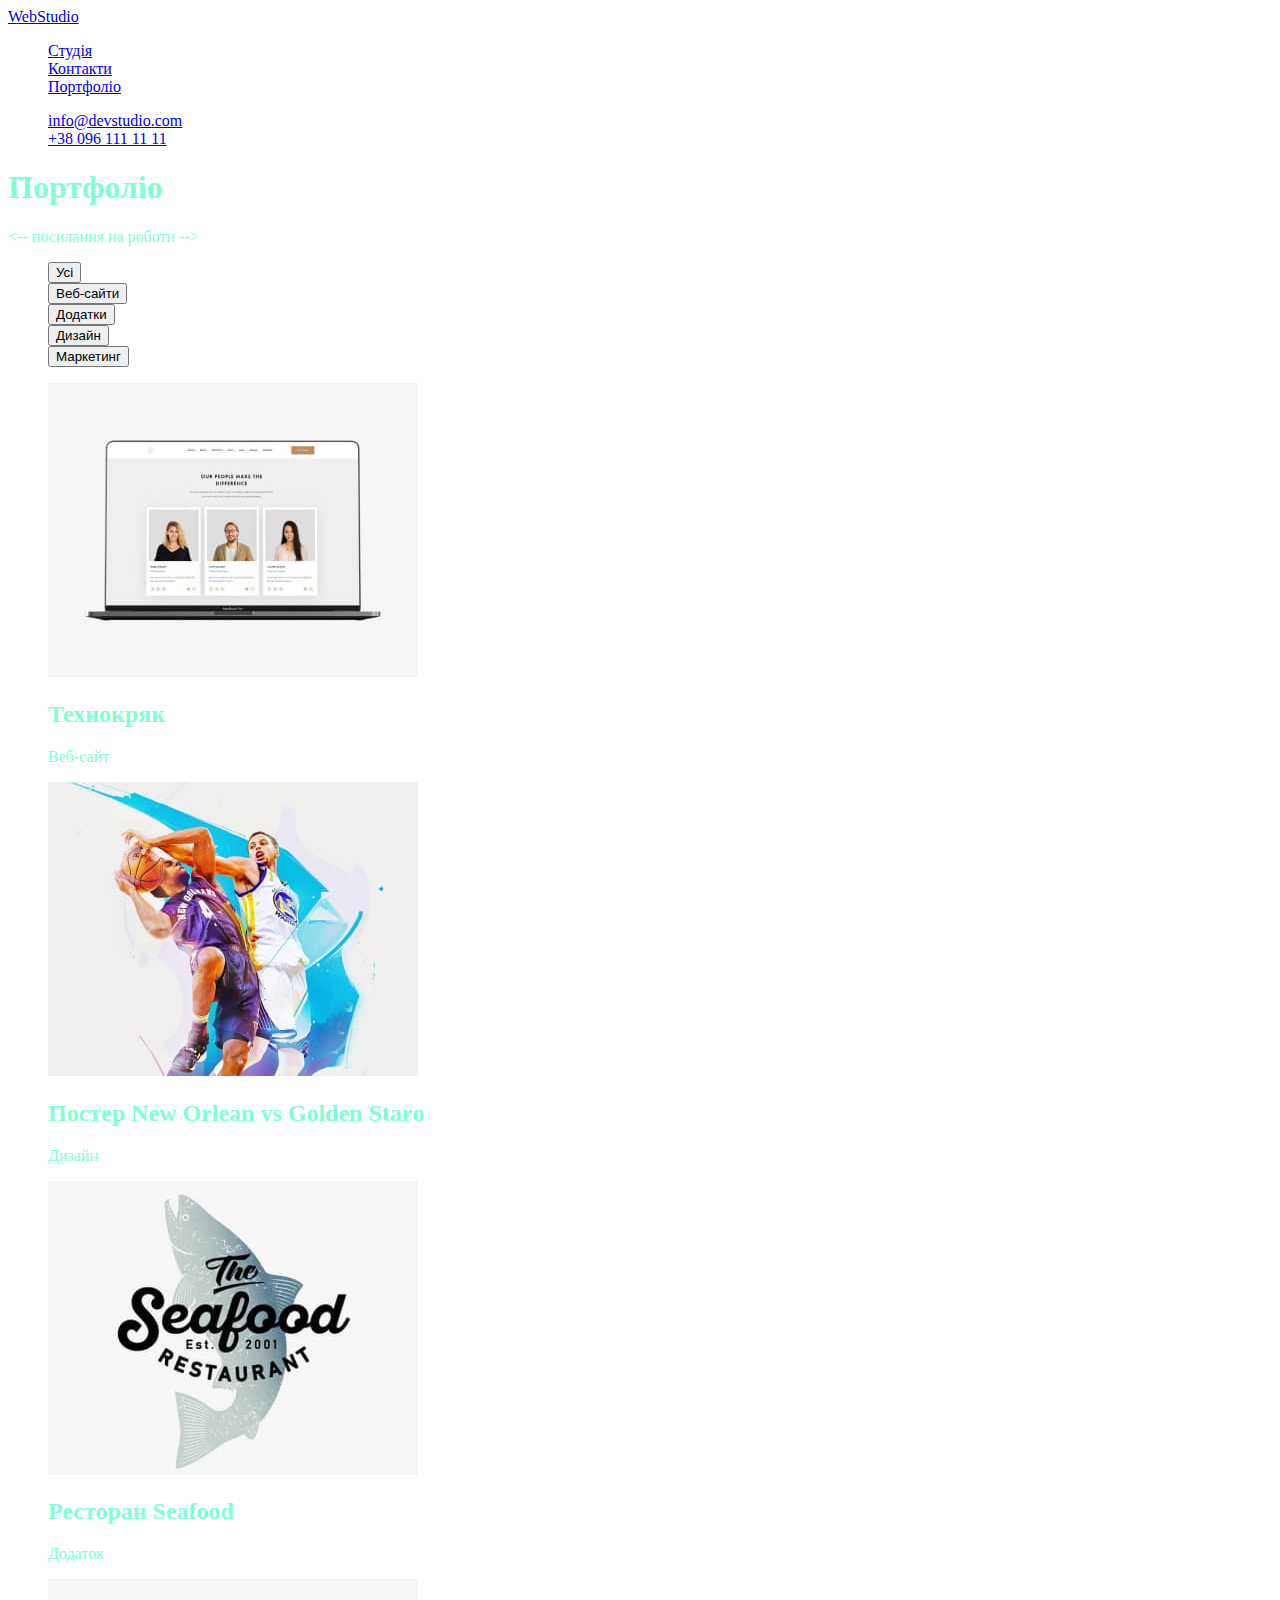
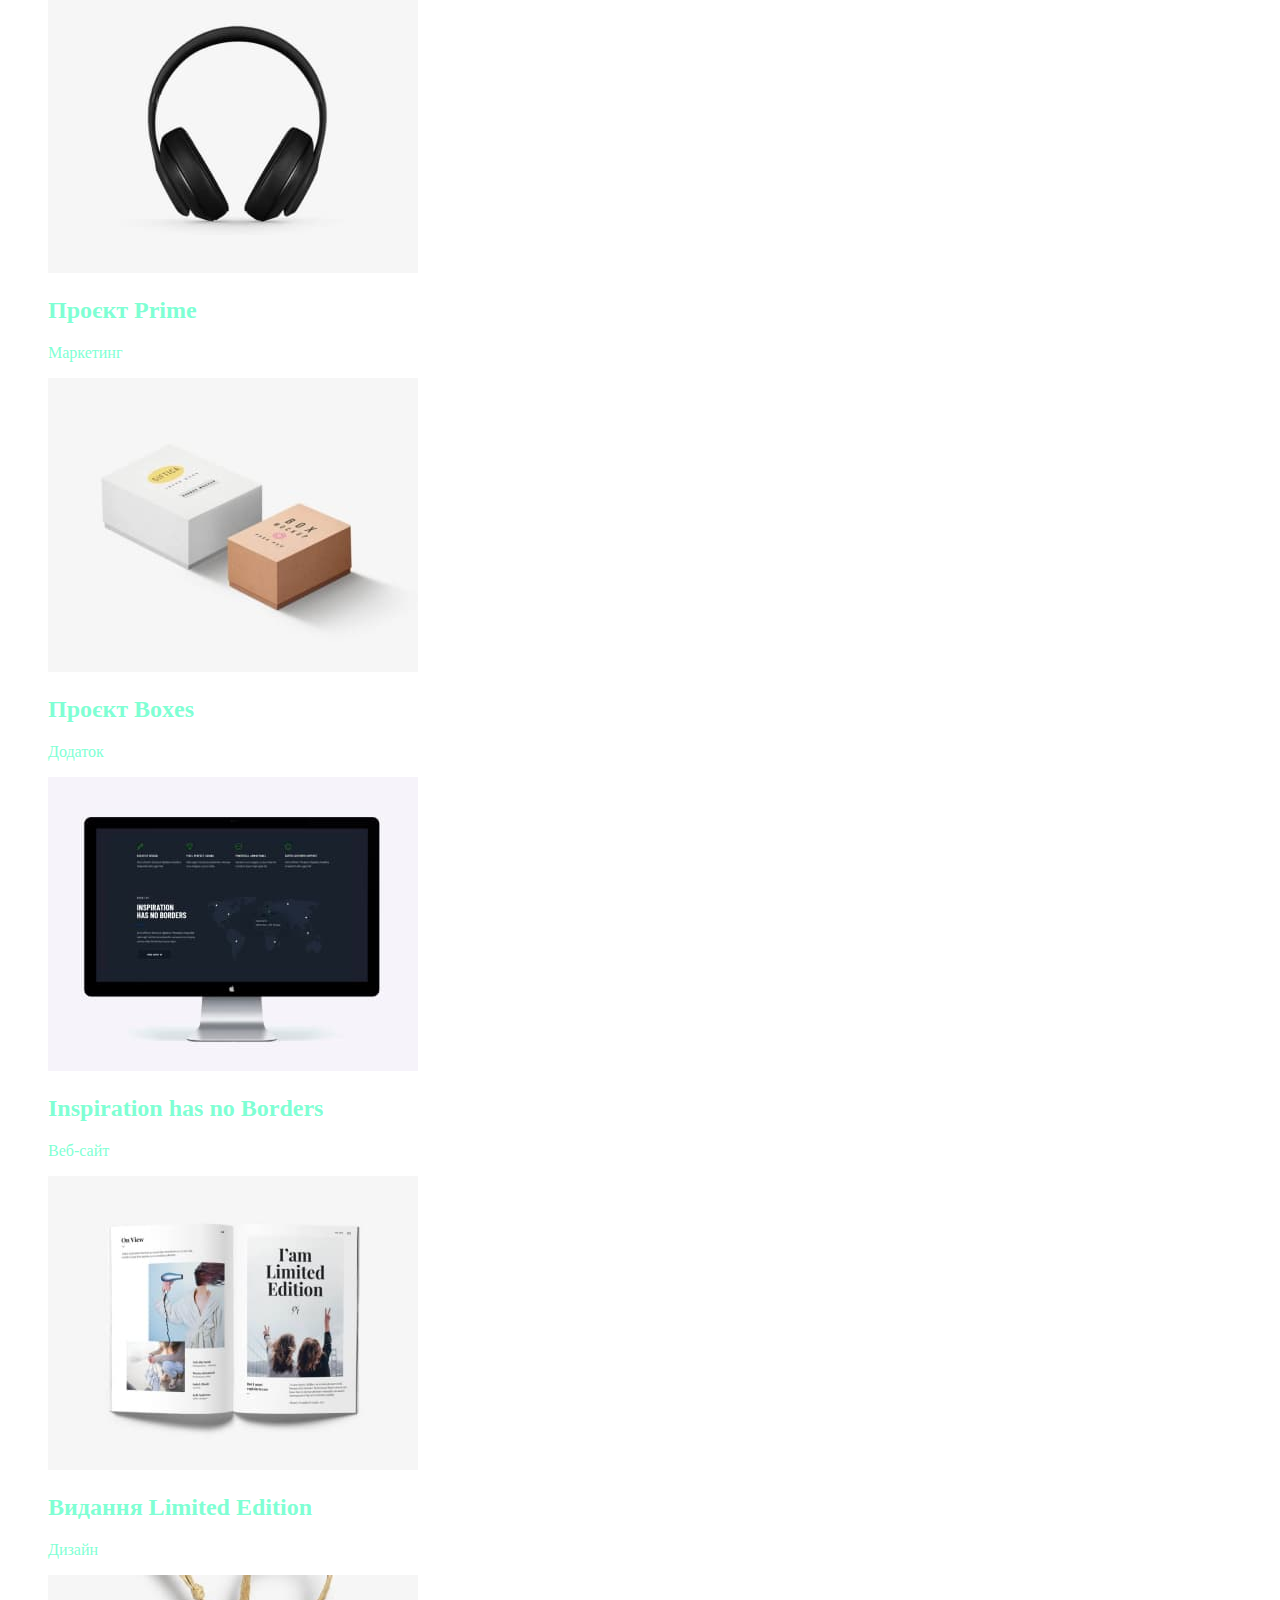
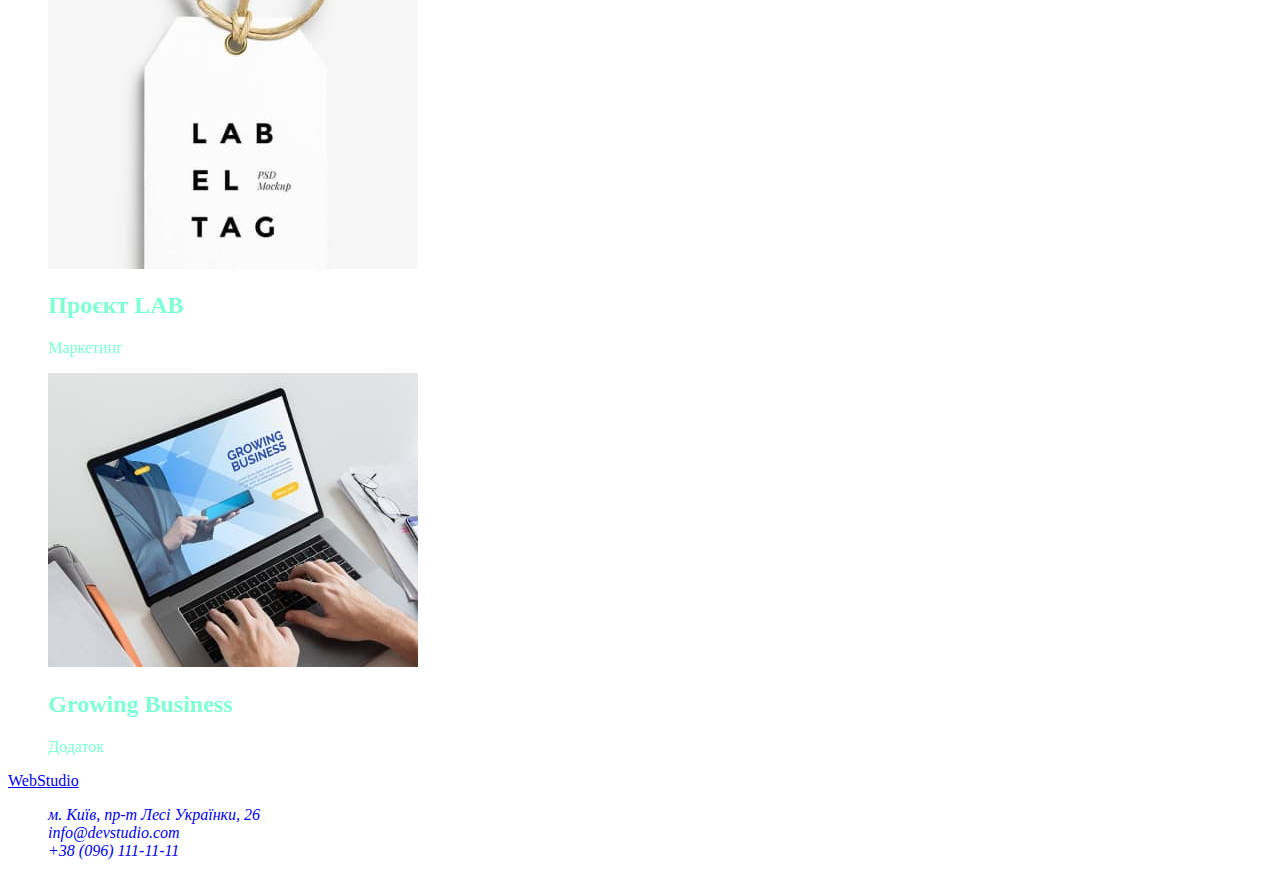
==== portfolio.html @ db5ee1d9 "27-09-2022" ====
<!DOCTYPE html>
<html lang="uk">
  <head>
    <meta charset="UTF-8" />
    <meta http-equiv="X-UA-Compatible" content="IE=edge" />
    <meta name="viewport" content="width=device-width, initial-scale=1.0" />
    <title>Портфоліо</title>
    <link rel="preconnect" href="https://fonts.googleapis.com" />
    <link rel="preconnect" href="https://fonts.gstatic.com" crossorigin />
    <link
      href="https://fonts.googleapis.com/css2?family=Raleway:wght@700&family=Roboto:wght@400;500;700;900&display=swap"
      rel="stylesheet"
    />
    <link rel="stylesheet" href="./css/styles.css" />
  </head>
  <body>
    <header class="headr">
      <nav>
        <!-- logo -->
        <a href="/">WebStudio</a>
        <!-- Меню навігації по інших сторінках -->
        <ul class="headr-list">
          <li class="headr-item">
            <a class="headr-link" href="./index.html" class="logo">Студія</a>
          </li>
          <li class="headr-item">
            <a class="headr-link" href="#">Контакти</a>
          </li>
          <li class="headr-item">
            <a class="headr-link" href="#">Портфоліо</a>
          </li>
        </ul>
      </nav>
      <ul class="header-contact">
        <li class="item">
          <!-- Посилання на адресу електронної пошти  -->
          <a class="header-mail" href="mailto:info@devstudio.com"
            >info@devstudio.com</a
          >
        </li>
        <li class="item">
          <!-- Посилання на телефонний номер -->
          <a class="header-phone" href="tel:+380961111111">+38 096 111 11 11</a>
        </li>
      </ul>
    </header>
    <!-- Links to work -->
    <main class="body">
      <h1 class="title">Портфоліо</h1>
      <-- посилання на роботи -->
      <ul class="work-link">
        <li class="item">
          <button class="link" type="button">Усі</button>
        </li>
        <li class="item">
          <button class="link" type="button">Веб-сайти</button>
        </li>
        <li class="item">
          <button class="link" type="button">Додатки</button>
        </li>
        <li class="item">
          <button class="link" type="button">Дизайн</button>
        </li>
        <li class="item">
          <button class="link" type="button">Маркетинг</button>
        </li>
      </ul>
      <!-- Work -->
      <ul class="work">
        <li class="item">
          <img src="./images/imgportfolio1.jpg" alt="Ноутбук" width="370" />
          <h2 class="title">Технокряк</h2>
          <p class="text">Веб-сайт</p>
        </li>
        <li class="item">
          <img
            src="./images/imgportfolio2.jpg"
            alt="два хлопці грають в баскетбол"
            width="370"
          />
          <h2 class="title">Постер New Orlean vs Golden Starо</h2>
          <p class="text">Дизайн</p>
        </li>
        <li class="item">
          <img
            src="./images/imgportfolio3.jpg"
            alt="Логотип ресторану"
            width="370"
          />
          <h2 class="title">Ресторан Seafood</h2>
          <p class="text">Додаток</p>
        </li>
        <li class="item">
          <img src="./images/imgportfolio4.jpg" alt="Навушники" width="370" />
          <h2 class="section-title">Проєкт Prime</h2>
          <p class="text">Маркетинг</p>
        </li>
        <li class="item">
          <img src="./images/imgportfolio5.jpg" alt="Дві коробки" width="370" />
          <h2 class="title">Проєкт Boxes</h2>
          <p class="text">Додаток</p>
        </li>
        <li class="item">
          <img src="./images/imgportfolio6.jpg" alt="Моноблок" width="370" />
          <h2 class="title">Inspiration has no Borders</h2>
          <p class="text">Веб-сайт</p>
        </li>
        <li class="item">
          <img src="./images/imgportfolio7.jpg" alt="Книга" width="370" />
          <h2 class="title">Видання Limited Edition</h2>
          <p class="text">Дизайн</p>
        </li>
        <li class="item">
          <img
            src="./images/imgportfolio8.jpg"
            alt="Бейдж з написом"
            width="370"
          />
          <h2 class="title">Проєкт LAB</h2>
          <p class="text">Маркетинг</p>
        </li>
        <li class="item">
          <img
            src="./images/imgportfolio9.jpg"
            alt="Людина працює з ноутбуком"
            width="370"
          />
          <h2 class="title">Growing Business</h2>
          <p class="text">Додаток</p>
        </li>
      </ul>
    </main>
    <!-- Підвал сторінки footer -->
    <footer class="footer">
      <a class="logo" href="/">WebStudio</a>
      <address>
        <ul class="footer-list">
          <li class="item">
            <a
              class="link"
              href="https://goo.gl/maps/cFj6b1vBH22CHA6d8"
              target="_blank"
              rel="noreferrer noopener"
              >м. Київ, пр-т Лесі Українки, 26</a
            >
          </li>
          <li class="item">
            <a class="link" href="mailto:info@devstudio.com"
              >info@devstudio.com</a
            >
          </li>
          <li class="item">
            <a class="link" href="tel:+380961111111">+38 (096) 111-11-11</a>
          </li>
        </ul>
      </address>
    </footer>
  </body>
</html>
---- css/styles.css ----
:root {
}
body {
  font-family: "Raleway" sans-serif;
  color: aquamarine;
}
ul {
  list-style: none;
}
.link {
  text-decoration: none;
}
/*-----------------page-1--------------------*/
/*-----------------page-main-----------------*/
/*-----------------page-headr----------------*/
/*-----------------section-hero--------------*/
/*-----------------section-feature-----------*/
/*-----------------section-activities--------*/
/*-----------------section-workers-----------*/
/*-----------------page-footer---------------*/

/*-----------------page-2--------------------*/
/*-----------------page-headr----------------*/
/*-----------------page-main-----------------*/
/*-----------------Links to work-------------*/
/*-----------------work----------------------*/
/*-----------------page-footer---------------*/

/* text title #212121*/
/*text background: #757575;*/
/*background: linear-gradient(0deg, #2196F3, #2196F3),
linear-gradient(0deg, #FFFFFF, #FFFFFF);*/
/*background: #FFFFFF99;background: rgba(255, 255, 255, 0.6);
*/
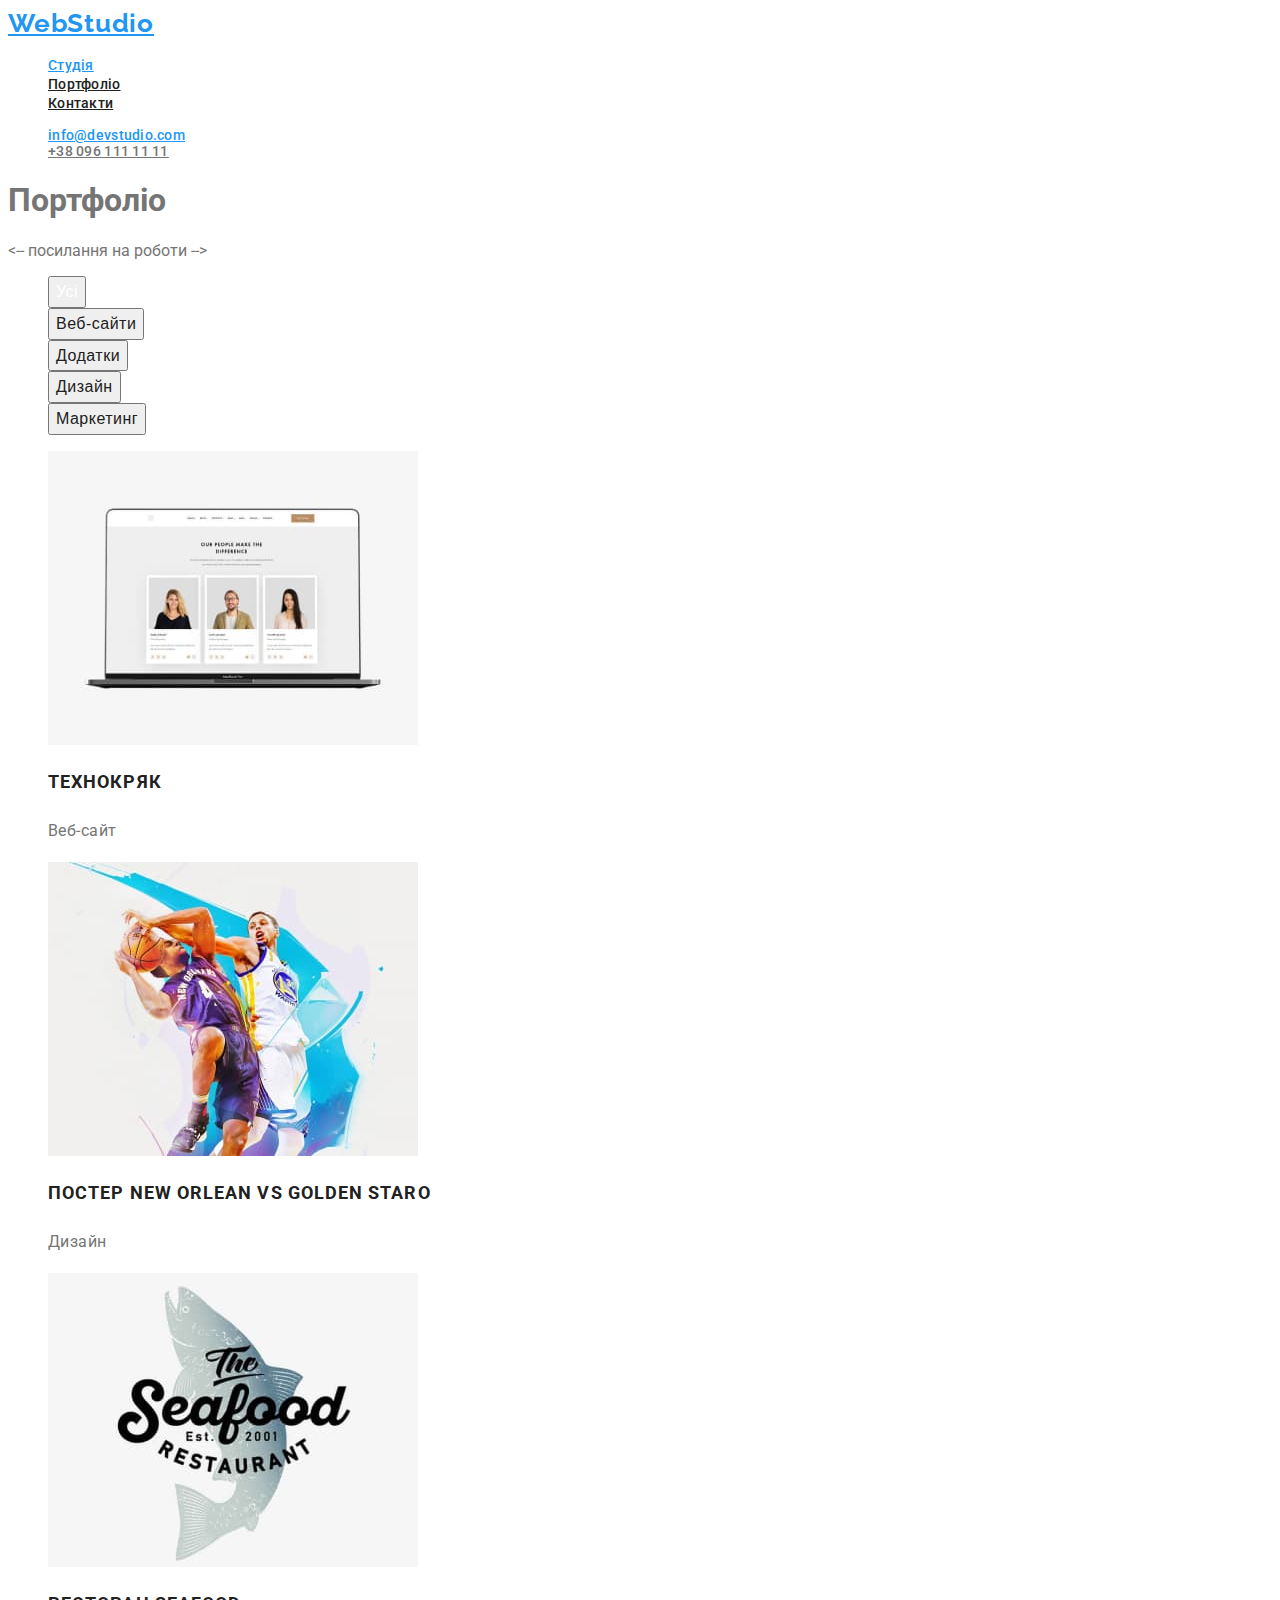
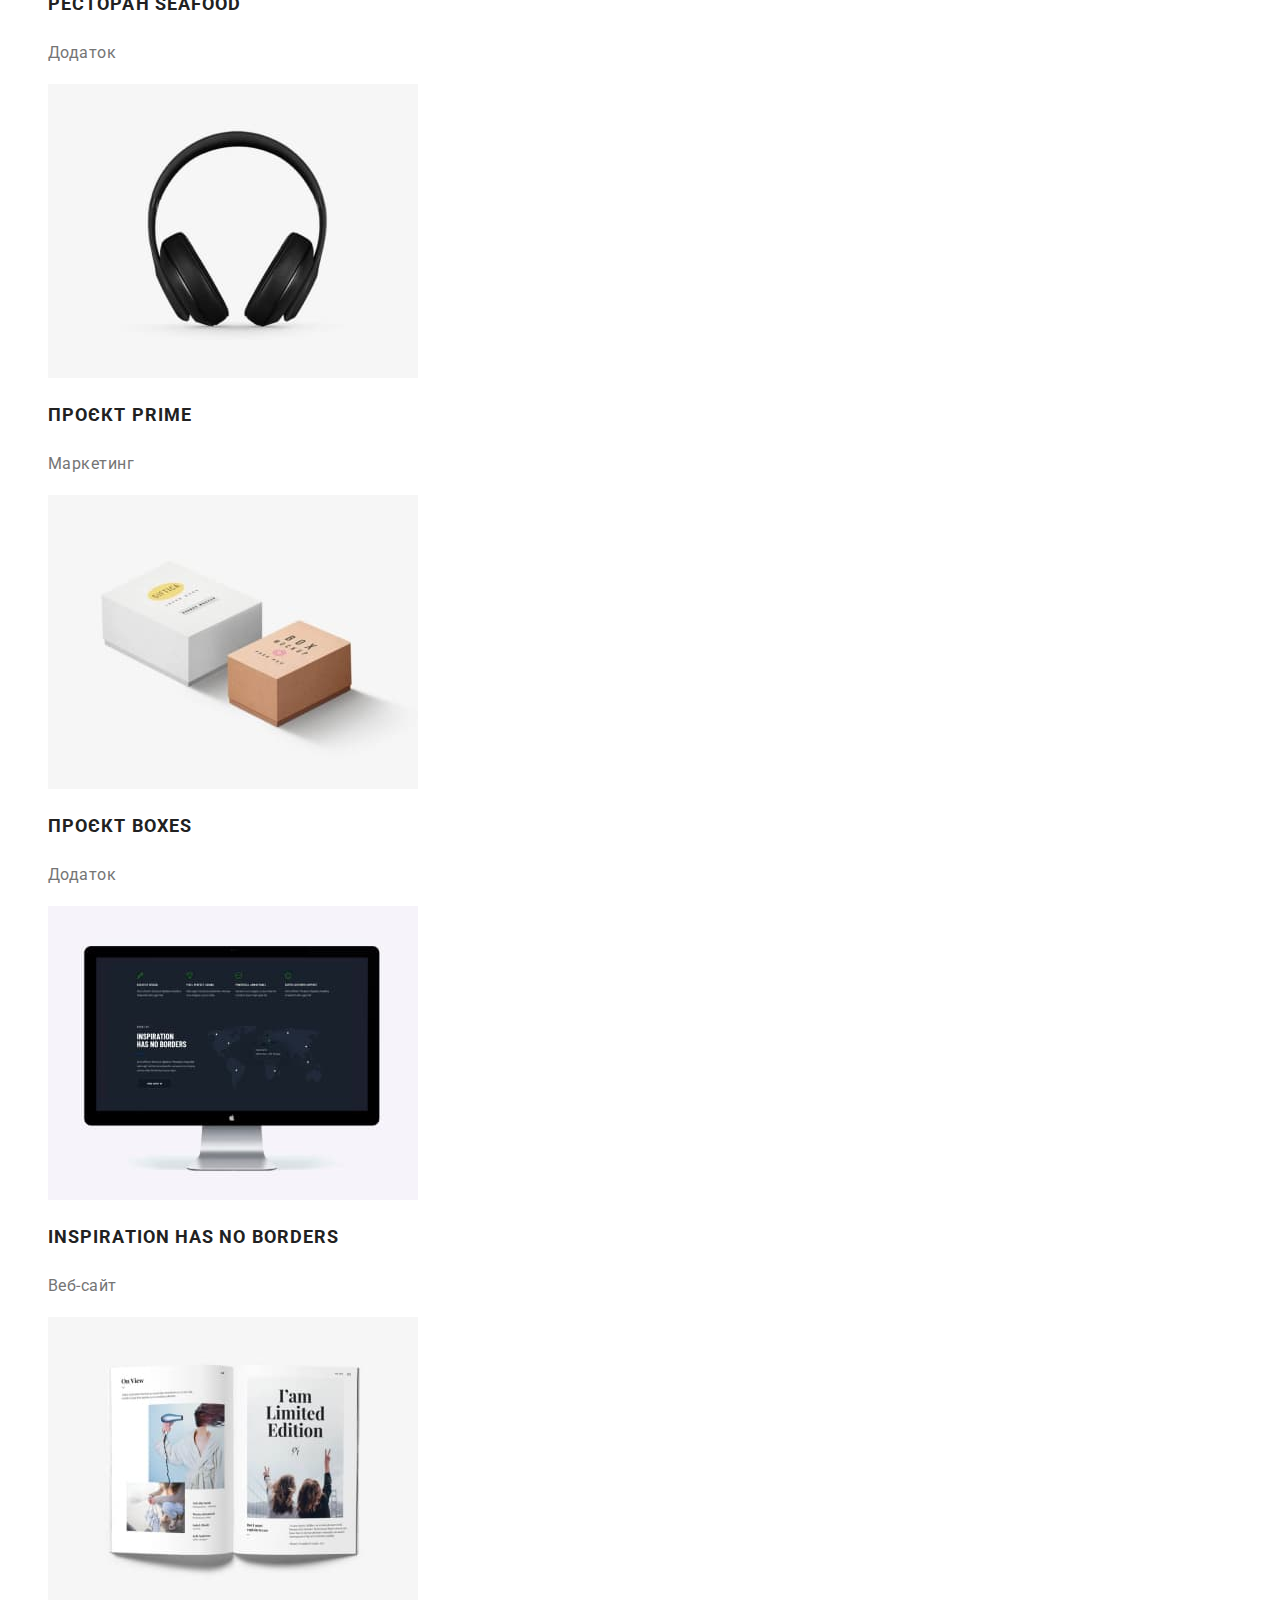
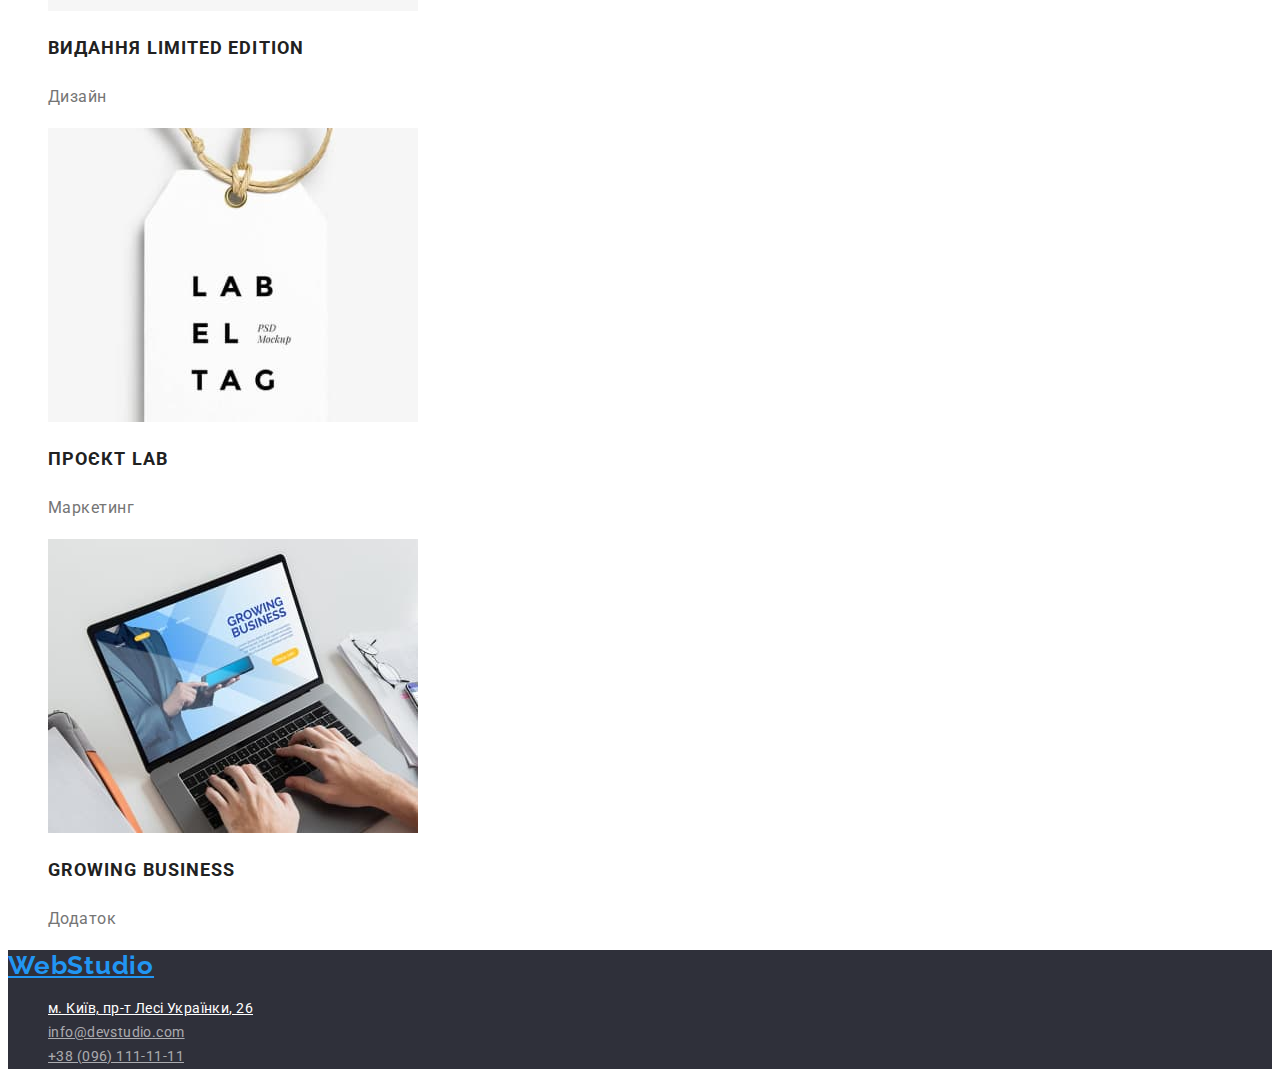
==== commit e836eea5: "28-09-2022-1" ====
--- a/portfolio.html
+++ b/portfolio.html
@@ -14,20 +14,27 @@
     <link rel="stylesheet" href="./css/styles.css" />
   </head>
   <body>
-    <header class="headr">
+    <header class="header-navigation">
       <nav>
         <!-- logo -->
-        <a href="/">WebStudio</a>
+        <a href="./index.html" class="header-navigation-logo">WebStudio</a>
         <!-- Меню навігації по інших сторінках -->
-        <ul class="headr-list">
-          <li class="headr-item">
-            <a class="headr-link" href="./index.html" class="logo">Студія</a>
+        <ul class="header-list">
+          <li class="header-item">
+            <a class="header-studio" href="./index.html" class="header-link"
+              >Студія</a
+            >
           </li>
-          <li class="headr-item">
-            <a class="headr-link" href="#">Контакти</a>
+          <li class="header-item">
+            <a
+              class="header-portfolio"
+              href="./portfolio.html"
+              class="header-link"
+              >Портфоліо</a
+            >
           </li>
-          <li class="headr-item">
-            <a class="headr-link" href="#">Портфоліо</a>
+          <li class="header-item">
+            <a class="header-contact" href="#" class="header-link">Контакти</a>
           </li>
         </ul>
       </nav>
@@ -40,33 +47,37 @@
         </li>
         <li class="item">
           <!-- Посилання на телефонний номер -->
-          <a class="header-phone" href="tel:+380961111111">+38 096 111 11 11</a>
+          <a class="header-phone" href="tel:+380961111111" class="link"
+            >+38 096 111 11 11</a
+          >
         </li>
       </ul>
     </header>
     <!-- Links to work -->
     <main class="body">
-      <h1 class="title">Портфоліо</h1>
+      <h1 class="body-title">Портфоліо</h1>
       <-- посилання на роботи -->
-      <ul class="work-link">
+      <ul class="body-list">
         <li class="item">
-          <button class="link" type="button">Усі</button>
+          <button class="all" type="button" class="button">Усі</button>
         </li>
         <li class="item">
-          <button class="link" type="button">Веб-сайти</button>
+          <button class="web" type="button" class="button">Веб-сайти</button>
         </li>
         <li class="item">
-          <button class="link" type="button">Додатки</button>
+          <button class="app" type="button" class="button">Додатки</button>
         </li>
         <li class="item">
-          <button class="link" type="button">Дизайн</button>
+          <button class="design" type="button" class="button">Дизайн</button>
         </li>
         <li class="item">
-          <button class="link" type="button">Маркетинг</button>
+          <button class="marceting" type="button" class="button">
+            Маркетинг
+          </button>
         </li>
       </ul>
       <!-- Work -->
-      <ul class="work">
+      <ul class="work-list">
         <li class="item">
           <img src="./images/imgportfolio1.jpg" alt="Ноутбук" width="370" />
           <h2 class="title">Технокряк</h2>
@@ -92,7 +103,7 @@
         </li>
         <li class="item">
           <img src="./images/imgportfolio4.jpg" alt="Навушники" width="370" />
-          <h2 class="section-title">Проєкт Prime</h2>
+          <h2 class="title">Проєкт Prime</h2>
           <p class="text">Маркетинг</p>
         </li>
         <li class="item">
@@ -132,25 +143,28 @@
     </main>
     <!-- Підвал сторінки footer -->
     <footer class="footer">
-      <a class="logo" href="/">WebStudio</a>
+      <a class="footer-logo" href="/">WebStudio</a>
       <address>
         <ul class="footer-list">
           <li class="item">
             <a
-              class="link"
+              class="footer-addres"
               href="https://goo.gl/maps/cFj6b1vBH22CHA6d8"
               target="_blank"
               rel="noreferrer noopener"
+              class="link"
               >м. Київ, пр-т Лесі Українки, 26</a
             >
           </li>
           <li class="item">
-            <a class="link" href="mailto:info@devstudio.com"
+            <a class="footer-mail" href="mailto:info@devstudio.com" slass="link"
               >info@devstudio.com</a
             >
           </li>
           <li class="item">
-            <a class="link" href="tel:+380961111111">+38 (096) 111-11-11</a>
+            <a class="footer-phone" href="tel:+380961111111" class="link"
+              >+38 (096) 111-11-11</a
+            >
           </li>
         </ul>
       </address>
--- a/css/styles.css
+++ b/css/styles.css
@@ -1,34 +1,314 @@
-:root {
-}
 body {
-  font-family: "Raleway" sans-serif;
-  color: aquamarine;
-}
+  font-family: "Roboto", sans-serif;
+  color: #757575;
+  /*font-family:  "Raleway" sans-serif;
+  color: #212121;*/
+}
+
+/*-----------------common list---------------*/
 ul {
   list-style: none;
 }
 .link {
   text-decoration: none;
 }
+
+/*-----------------page-header----------------*/
+.header-navigation-logo {
+  font-family: "Raleway";
+  font-style: normal;
+  font-weight: 700;
+  font-size: 26px;
+  line-height: 1.19;
+  /* identical to box height */
+
+  letter-spacing: 0.03em;
+
+  color: #2196f3;
+}
+.header-studio {
+  font-style: normal;
+  font-weight: 500;
+  font-size: 14px;
+  line-height: 1.14;
+  letter-spacing: 0.02em;
+
+  color: #2196f3;
+}
+.header-portfolio {
+  font-style: normal;
+  font-weight: 500;
+  font-size: 14px;
+  line-height: 1.14;
+  letter-spacing: 0.02em;
+  color: #212121;
+}
+
+.header-contact {
+  font-style: normal;
+  font-weight: 500;
+  font-size: 14px;
+  line-height: 1.14;
+  letter-spacing: 0.02em;
+  color: #212121;
+}
+
+.header-mail {
+  font-style: normal;
+  font-weight: 500;
+  font-size: 14px;
+  line-height: 1.14;
+  letter-spacing: 0.02em;
+  color: #2196f3;
+}
+
+.header-phone {
+  font-style: normal;
+  font-weight: 500;
+  font-size: 14px;
+  line-height: 1.14;
+  letter-spacing: 0.02em;
+  color: #757575;
+}
+
+/*-----------------page-footer---------------*/
+.footer {
+  background: #2f303a;
+}
+.footer-logo {
+  font-family: "Raleway";
+  font-style: normal;
+  font-weight: 700;
+  font-size: 26px;
+  line-height: 1.19;
+  /* identical to box height */
+
+  letter-spacing: 0.03em;
+
+  color: #2196f3;
+}
+
+.footer-addres {
+  font-style: normal;
+  font-weight: 400;
+  font-size: 14px;
+  line-height: 1.71;
+  /* or 171% */
+
+  letter-spacing: 0.03em;
+
+  color: #ffffff;
+}
+
+.footer-mail {
+  font-style: normal;
+  font-weight: 400;
+  font-size: 14px;
+  line-height: 1.71;
+  /* or 171% */
+
+  letter-spacing: 0.03em;
+
+  color: rgba(255, 255, 255, 0.6);
+}
+.footer-phone {
+  font-style: normal;
+  font-weight: 400;
+  font-size: 14px;
+  line-height: 1.71;
+  /* or 171% */
+
+  letter-spacing: 0.03em;
+
+  color: rgba(255, 255, 255, 0.6);
+}
+.hero-btn {
+  background: #2196f3;
+  box-shadow: 0px 4px 4px rgba(0, 0, 0, 0.15);
+  border-radius: 4px;
+  font-style: normal;
+  font-weight: 700;
+  font-size: 16px;
+  line-height: 1.88;
+  /* identical to box height, or 188% */
+  display: flex;
+  align-items: center;
+  text-align: center;
+  letter-spacing: 0.06em;
+  color: #ffffff;
+}
 /*-----------------page-1--------------------*/
 /*-----------------page-main-----------------*/
-/*-----------------page-headr----------------*/
 /*-----------------section-hero--------------*/
+.hero {
+  background: #2f303a;
+  font-style: normal;
+  font-weight: 900;
+  font-size: 44px;
+  line-height: 1.36;
+  /* or 136% */
+
+  text-align: center;
+  letter-spacing: 0.06em;
+  text-transform: uppercase;
+
+  color: #ffffff;
+}
+
 /*-----------------section-feature-----------*/
+.feature-title {
+  color: #ffffff;
+}
+.title {
+  font-style: normal;
+  font-weight: 700;
+  font-size: 14px;
+  line-height: 1.14;
+  letter-spacing: 0.03em;
+  text-transform: uppercase;
+
+  color: #212121;
+}
+.text {
+  font-style: normal;
+  font-weight: 400;
+  font-size: 14px;
+  line-height: 1.71;
+  /* or 171% */
+
+  letter-spacing: 0.03em;
+}
+
 /*-----------------section-activities--------*/
+
+.activities-title {
+  font-style: normal;
+  font-weight: 700;
+  font-size: 36px;
+  line-height: 1.17;
+  text-align: center;
+  letter-spacing: 0.03em;
+
+  color: #212121;
+}
+
 /*-----------------section-workers-----------*/
-/*-----------------page-footer---------------*/
+.worker {
+  background: #f5f4fa;
+}
+
+.worker-title {
+  font-style: normal;
+  font-weight: 500;
+  font-size: 16px;
+  line-height: 1.19;
+  /* identical to box height */
+
+  text-align: center;
+  letter-spacing: 0.03em;
+
+  color: #212121;
+}
+.worker-text {
+  font-style: normal;
+  font-weight: 400;
+  font-size: 16px;
+  line-height: 19px;
+  /* identical to box height */
+
+  text-align: center;
+  letter-spacing: 0.03em;
+}
 
 /*-----------------page-2--------------------*/
-/*-----------------page-headr----------------*/
 /*-----------------page-main-----------------*/
+
+.all {
+  font-style: normal;
+  font-weight: 500;
+  font-size: 16px;
+  line-height: 1.62;
+  /* identical to box height, or 162% */
+
+  text-align: center;
+  letter-spacing: 0.03em;
+
+  color: #ffffff;
+}
+
+.web {
+  font-style: normal;
+  font-weight: 500;
+  font-size: 16px;
+  line-height: 1.62;
+  /* identical to box height, or 162% */
+
+  text-align: center;
+  letter-spacing: 0.03em;
+
+  color: #212121;
+}
+.app {
+  font-style: normal;
+  font-weight: 500;
+  font-size: 16px;
+  line-height: 1.62;
+  /* identical to box height, or 162% */
+
+  text-align: center;
+  letter-spacing: 0.03em;
+
+  color: #212121;
+}
+.design {
+  font-style: normal;
+  font-weight: 500;
+  font-size: 16px;
+  line-height: 1.62;
+  /* identical to box height, or 162% */
+
+  text-align: center;
+  letter-spacing: 0.03em;
+
+  color: #212121;
+}
+.marceting {
+  font-style: normal;
+  font-weight: 500;
+  font-size: 16px;
+  line-height: 1.62;
+  /* identical to box height, or 162% */
+
+  text-align: center;
+  letter-spacing: 0.03em;
+
+  color: #212121;
+}
+
+.title {
+  font-style: normal;
+  font-weight: 700;
+  font-size: 18px;
+  line-height: 2;
+  /* identical to box height, or 200% */
+
+  letter-spacing: 0.06em;
+
+  color: #212121;
+}
+.text {
+  font-style: normal;
+  font-weight: 400;
+  font-size: 16px;
+  line-height: 1.88;
+  /* identical to box height, or 188% */
+}
+
 /*-----------------Links to work-------------*/
 /*-----------------work----------------------*/
-/*-----------------page-footer---------------*/
 
 /* text title #212121*/
 /*text background: #757575;*/
 /*background: linear-gradient(0deg, #2196F3, #2196F3),
 linear-gradient(0deg, #FFFFFF, #FFFFFF);*/
-/*background: #FFFFFF99;background: rgba(255, 255, 255, 0.6);
-*/
+/*background: #FFFFFF99;background: rgba(255, 255, 255, 0.6);*/
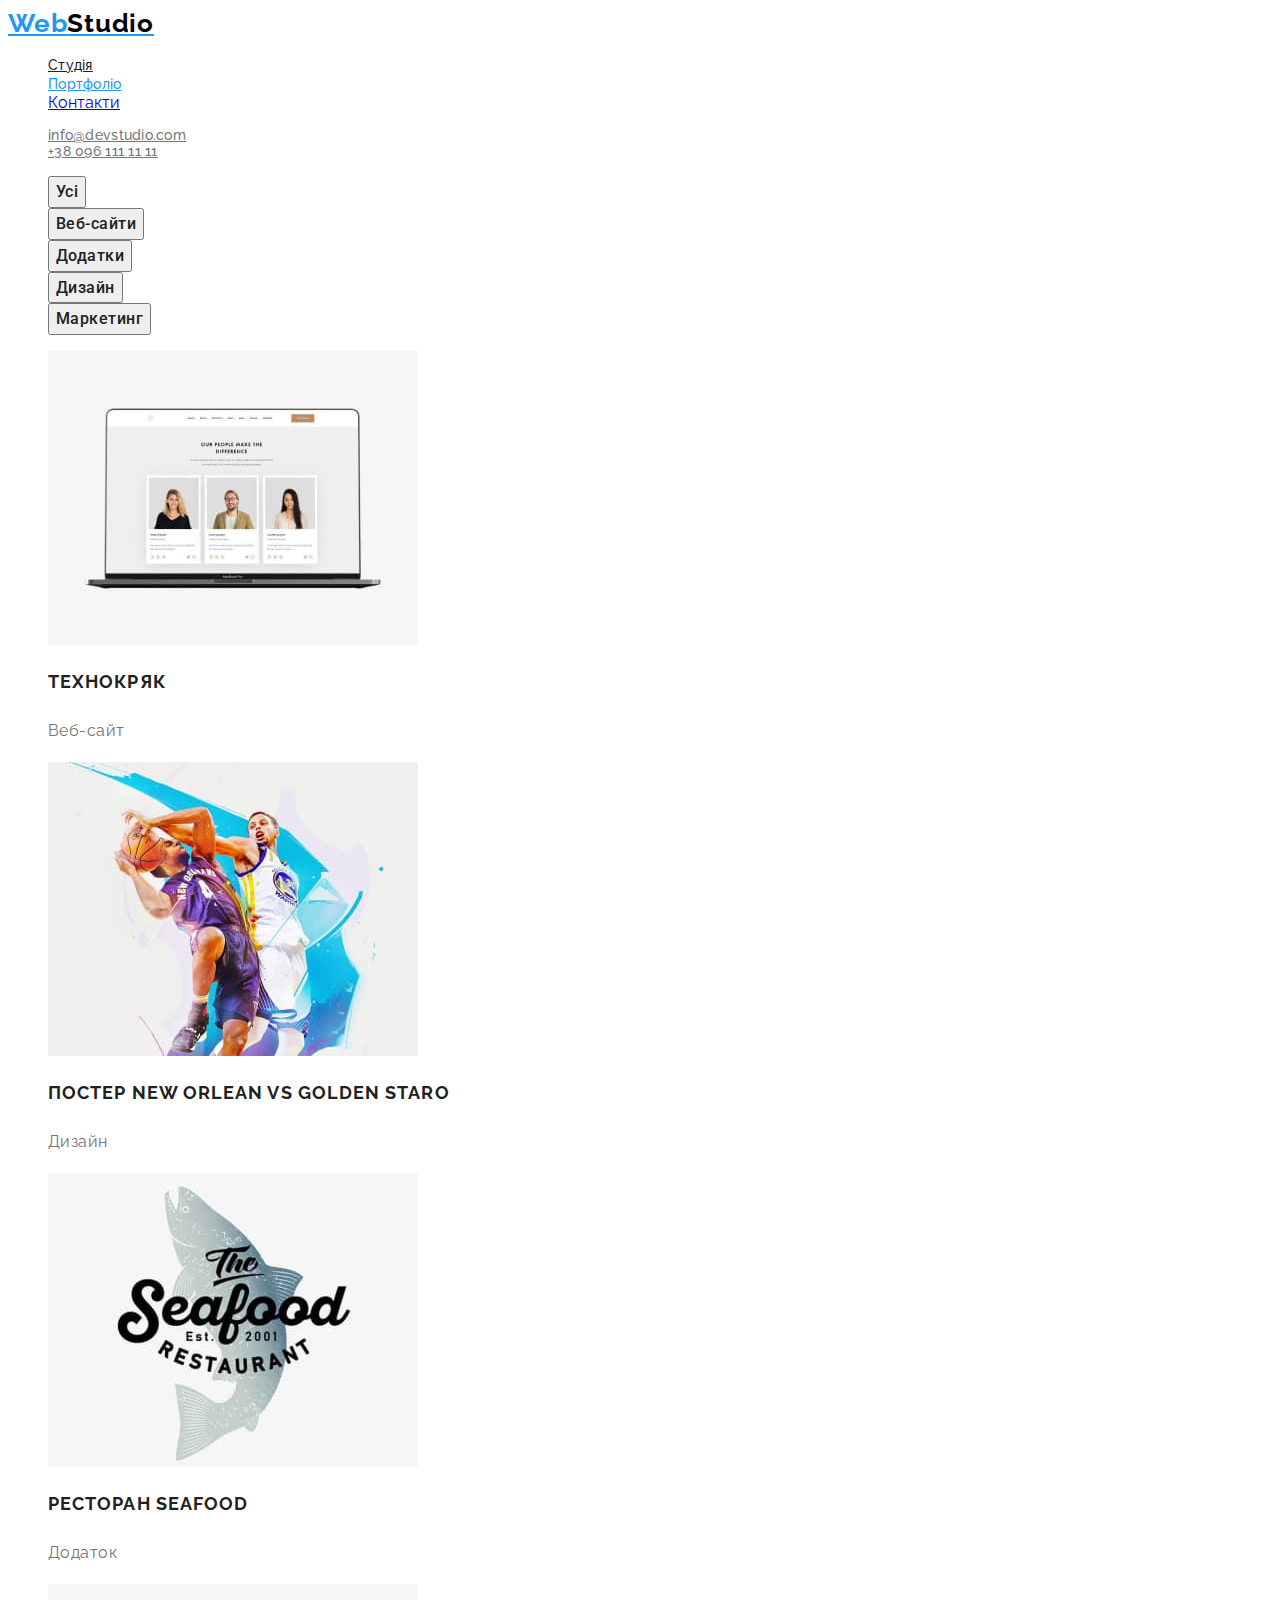
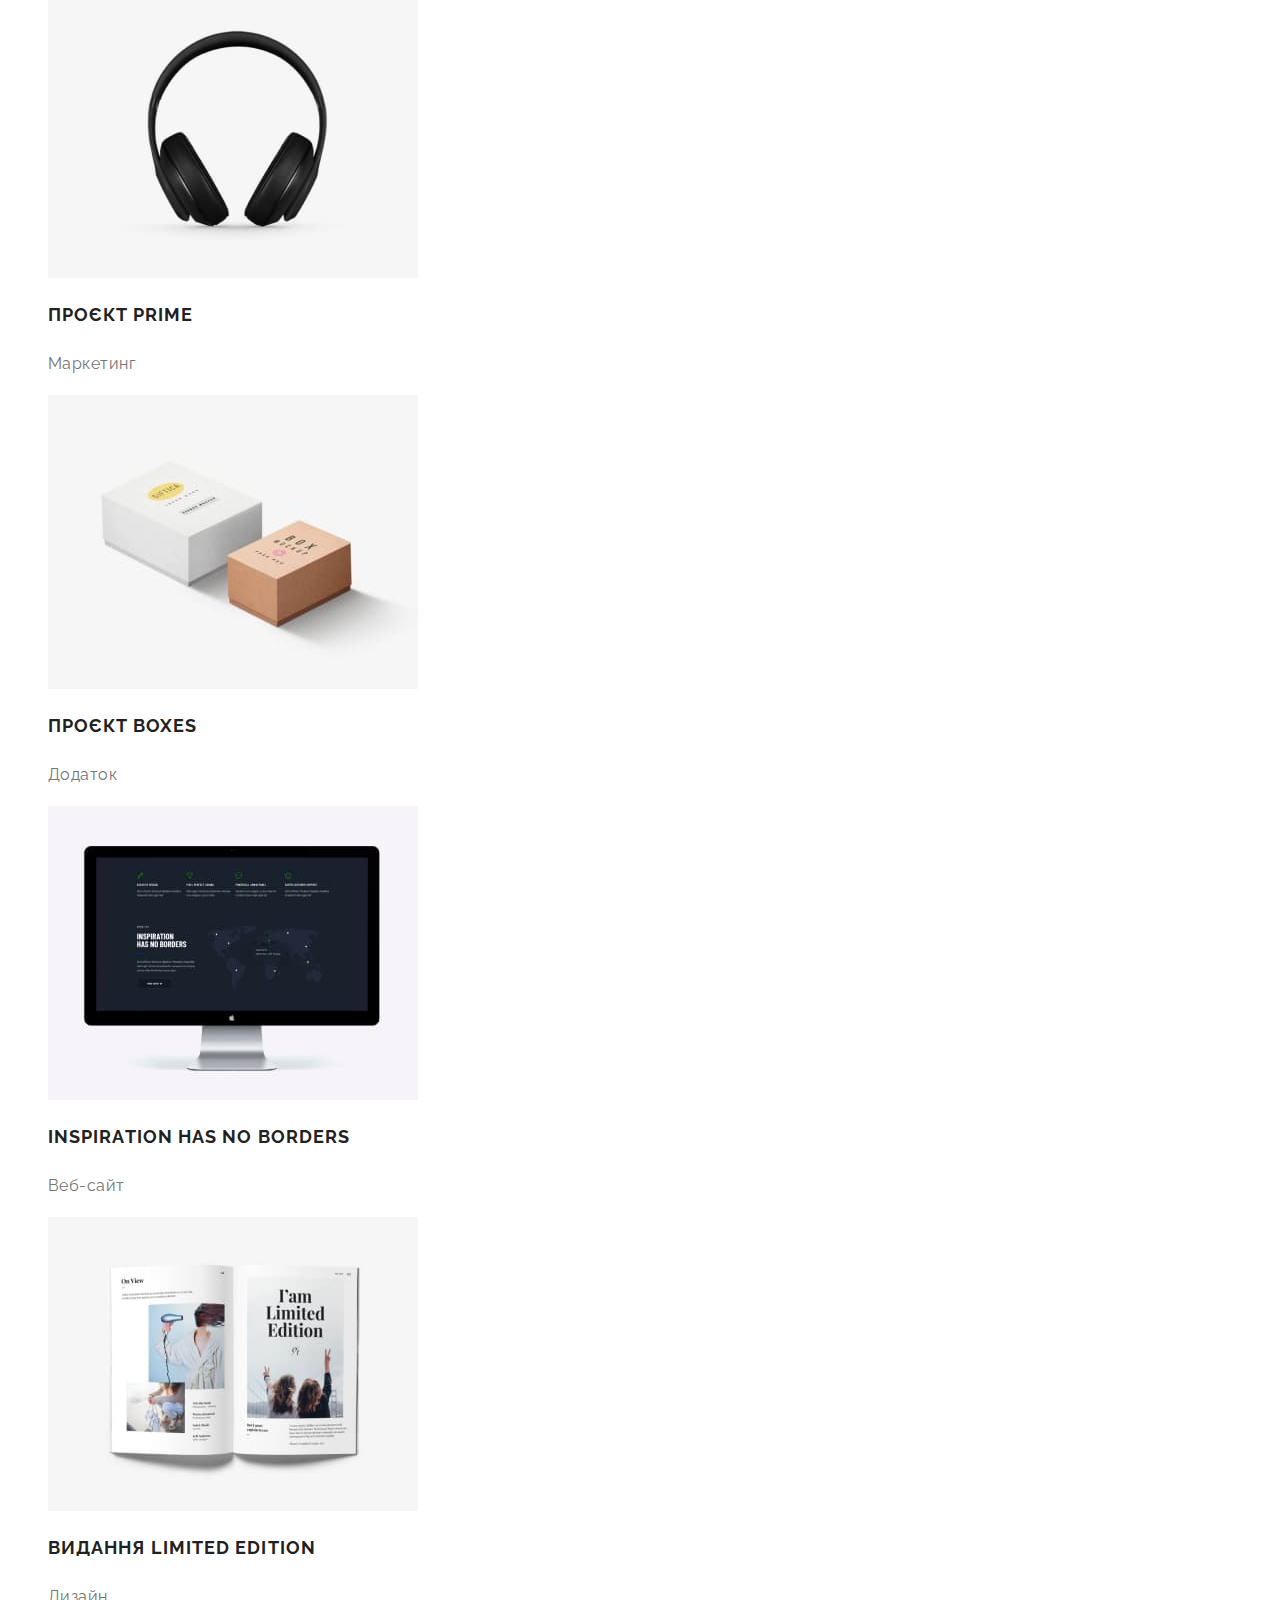
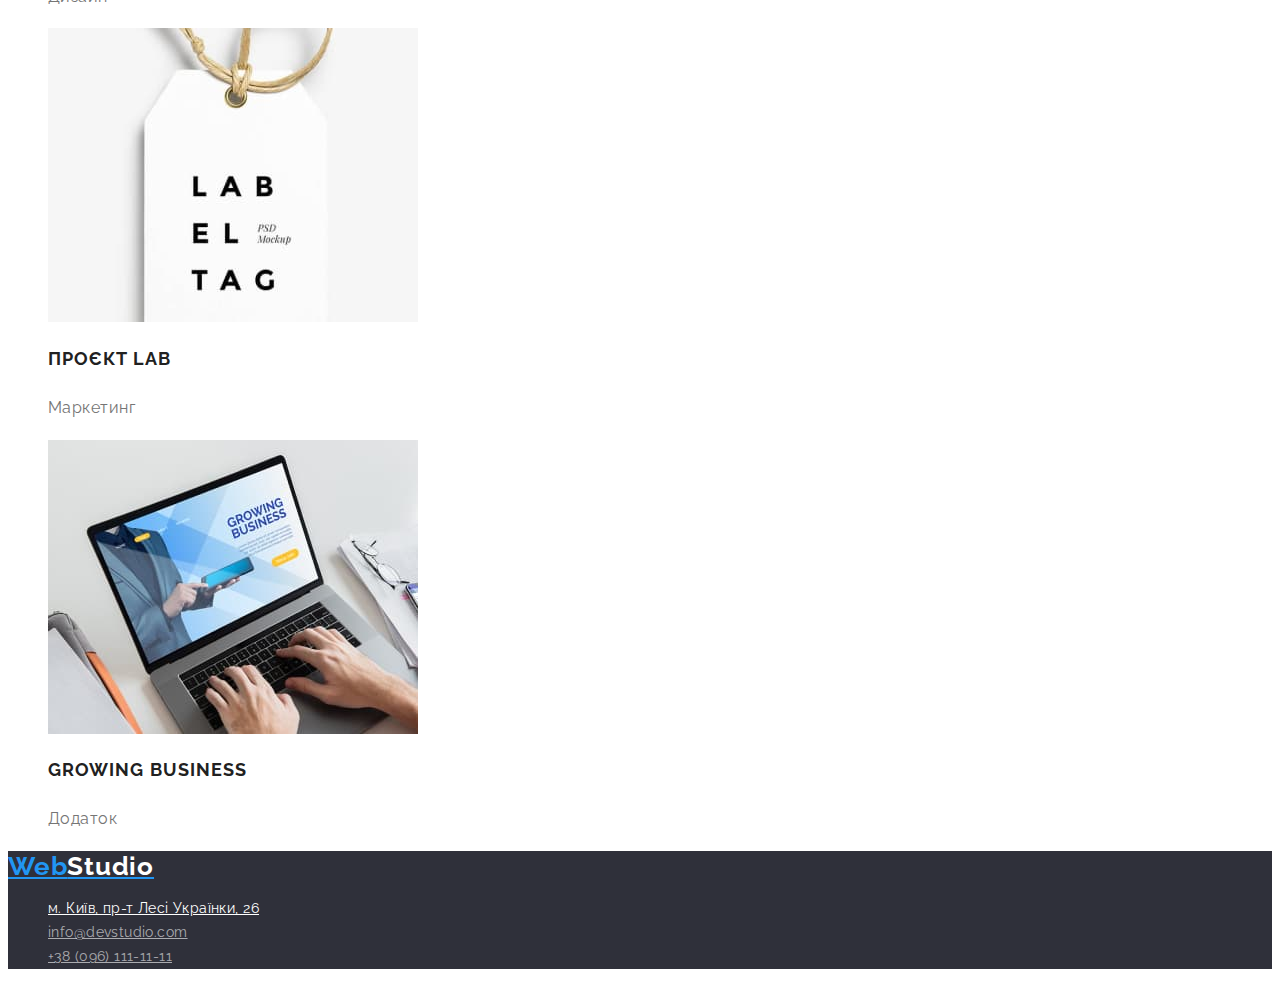
==== commit 961d6690: "28-09-2022" ====
--- a/portfolio.html
+++ b/portfolio.html
@@ -17,28 +17,35 @@
     <header class="header-navigation">
       <nav>
         <!-- logo -->
-        <a href="./index.html" class="header-navigation-logo">WebStudio</a>
+        <a href="./index.html" class="header-navigation-logo"
+          >Web<span class="logo-black">Studio</span></a
+        >
         <!-- Меню навігації по інших сторінках -->
-        <ul class="header-list">
+        <ul class="header-list list">
           <li class="header-item">
-            <a class="header-studio" href="./index.html" class="header-link"
+            <a
+              class="header-studio-port"
+              href="./index.html"
+              class="header-link"
               >Студія</a
             >
           </li>
           <li class="header-item">
             <a
-              class="header-portfolio"
+              class="header-portfolio-port"
               href="./portfolio.html"
               class="header-link"
               >Портфоліо</a
             >
           </li>
           <li class="header-item">
-            <a class="header-contact" href="#" class="header-link">Контакти</a>
+            <a class="header-contact-port" href="#" class="header-link"
+              >Контакти</a
+            >
           </li>
         </ul>
       </nav>
-      <ul class="header-contact">
+      <ul class="header-contact list">
         <li class="item">
           <!-- Посилання на адресу електронної пошти  -->
           <a class="header-mail" href="mailto:info@devstudio.com"
@@ -47,17 +54,15 @@
         </li>
         <li class="item">
           <!-- Посилання на телефонний номер -->
-          <a class="header-phone" href="tel:+380961111111" class="link"
-            >+38 096 111 11 11</a
-          >
+          <a class="header-phone" href="tel:+380961111111">+38 096 111 11 11</a>
         </li>
       </ul>
     </header>
     <!-- Links to work -->
     <main class="body">
-      <h1 class="body-title">Портфоліо</h1>
-      <-- посилання на роботи -->
-      <ul class="body-list">
+      <h1 class="visually-hidden">Портфоліо</h1>
+      <!-- посилання на роботи -->
+      <ul class="body-list list">
         <li class="item">
           <button class="all" type="button" class="button">Усі</button>
         </li>
@@ -77,7 +82,7 @@
         </li>
       </ul>
       <!-- Work -->
-      <ul class="work-list">
+      <ul class="work-list list">
         <li class="item">
           <img src="./images/imgportfolio1.jpg" alt="Ноутбук" width="370" />
           <h2 class="title">Технокряк</h2>
@@ -143,9 +148,11 @@
     </main>
     <!-- Підвал сторінки footer -->
     <footer class="footer">
-      <a class="footer-logo" href="/">WebStudio</a>
+      <a class="footer-logo" href="/"
+        >Web<span class="logo-wight">Studio</span></a
+      >
       <address>
-        <ul class="footer-list">
+        <ul class="footer-list list">
           <li class="item">
             <a
               class="footer-addres"
@@ -157,12 +164,12 @@
             >
           </li>
           <li class="item">
-            <a class="footer-mail" href="mailto:info@devstudio.com" slass="link"
+            <a class="footer-mail" href="mailto:info@devstudio.com"
               >info@devstudio.com</a
             >
           </li>
           <li class="item">
-            <a class="footer-phone" href="tel:+380961111111" class="link"
+            <a class="footer-phone" href="tel:+380961111111"
               >+38 (096) 111-11-11</a
             >
           </li>
--- a/css/styles.css
+++ b/css/styles.css
@@ -1,12 +1,13 @@
 body {
+  color: #ffffff;
   font-family: "Roboto", sans-serif;
   color: #757575;
-  /*font-family:  "Raleway" sans-serif;
-  color: #212121;*/
+  font-family: "Raleway";
+  color: #212121;
 }
 
 /*-----------------common list---------------*/
-ul {
+.list {
   list-style: none;
 }
 .link {
@@ -26,6 +27,10 @@
 
   color: #2196f3;
 }
+.logo-black {
+  color: #000000;
+}
+
 .header-studio {
   font-style: normal;
   font-weight: 500;
@@ -59,7 +64,12 @@
   font-size: 14px;
   line-height: 1.14;
   letter-spacing: 0.02em;
-  color: #2196f3;
+  color: #757575;
+}
+.header-mail:hover,
+.header-mail:focus {
+  color: #ffffff;
+  background: #2196f3;
 }
 
 .header-phone {
@@ -69,6 +79,11 @@
   line-height: 1.14;
   letter-spacing: 0.02em;
   color: #757575;
+}
+.header-phone:hover,
+.header-phone:focus {
+  color: #ffffff;
+  background: #2196f3;
 }
 
 /*-----------------page-footer---------------*/
@@ -99,6 +114,11 @@
 
   color: #ffffff;
 }
+.footer-addres:hover,
+.footer-addres:focus {
+  color: #ffffff;
+  background: #2196f3;
+}
 
 .footer-mail {
   font-style: normal;
@@ -111,6 +131,12 @@
 
   color: rgba(255, 255, 255, 0.6);
 }
+.footer-mail:hover,
+.footer-mail:focus {
+  color: #ffffff;
+  background: #2196f3;
+}
+
 .footer-phone {
   font-style: normal;
   font-weight: 400;
@@ -122,19 +148,13 @@
 
   color: rgba(255, 255, 255, 0.6);
 }
-.hero-btn {
-  background: #2196f3;
-  box-shadow: 0px 4px 4px rgba(0, 0, 0, 0.15);
-  border-radius: 4px;
-  font-style: normal;
-  font-weight: 700;
-  font-size: 16px;
-  line-height: 1.88;
-  /* identical to box height, or 188% */
-  display: flex;
-  align-items: center;
-  text-align: center;
-  letter-spacing: 0.06em;
+.footer-phone:hover,
+.footer-phone:focus {
+  color: #ffffff;
+  background: #2196f3;
+}
+
+.logo-wight {
   color: #ffffff;
 }
 /*-----------------page-1--------------------*/
@@ -142,6 +162,8 @@
 /*-----------------section-hero--------------*/
 .hero {
   background: #2f303a;
+}
+.hero-title {
   font-style: normal;
   font-weight: 900;
   font-size: 44px;
@@ -154,6 +176,24 @@
 
   color: #ffffff;
 }
+.hero .button {
+  font-family: "Roboto";
+  font-style: normal;
+  font-weight: 700;
+  font-size: 16px;
+  line-height: 1.88;
+  display: flex;
+  align-items: center;
+  text-align: center;
+  letter-spacing: 0.06em;
+  color: #212121;
+  cursor: pointer;
+}
+.button:hover,
+.button:focus {
+  color: #ffffff;
+  background: #2196f3;
+}
 
 /*-----------------section-feature-----------*/
 .feature-title {
@@ -174,11 +214,12 @@
   font-weight: 400;
   font-size: 14px;
   line-height: 1.71;
-  /* or 171% */
-
-  letter-spacing: 0.03em;
-}
-
+  letter-spacing: 0.03em;
+  color: #757575;
+}
+.footer {
+  background: #2f303a;
+}
 /*-----------------section-activities--------*/
 
 .activities-title {
@@ -222,91 +263,138 @@
 
 /*-----------------page-2--------------------*/
 /*-----------------page-main-----------------*/
-
+.header-studio-port {
+  font-style: normal;
+  font-weight: 500;
+  font-size: 14px;
+  line-height: 16px;
+  letter-spacing: 0.02em;
+
+  color: #212121;
+}
+.header-portfolio-port {
+  font-style: normal;
+  font-weight: 500;
+  font-size: 14px;
+  line-height: 16px;
+  letter-spacing: 0.02em;
+
+  color: #2196f3;
+}
+.body-title {
+  color: #ffffff;
+}
 .all {
+  font-family: "Roboto";
   font-style: normal;
   font-weight: 500;
   font-size: 16px;
   line-height: 1.62;
-  /* identical to box height, or 162% */
-
-  text-align: center;
-  letter-spacing: 0.03em;
-
+  text-align: center;
+  letter-spacing: 0.03em;
+  cursor: pointer;
+  color: #212121;
+}
+/*------------------work link------------------------*/
+
+.all:hover,
+.all:focus {
+  background: #2196f3;
   color: #ffffff;
 }
 
 .web {
+  font-family: "Roboto";
   font-style: normal;
   font-weight: 500;
   font-size: 16px;
   line-height: 1.62;
-  /* identical to box height, or 162% */
-
-  text-align: center;
-  letter-spacing: 0.03em;
-
-  color: #212121;
+  text-align: center;
+  letter-spacing: 0.03em;
+  cursor: pointer;
+  color: #212121;
+}
+.web:hover,
+.web:focus {
+  background: #2196f3;
+  color: #ffffff;
 }
 .app {
+  font-family: "Roboto";
   font-style: normal;
   font-weight: 500;
   font-size: 16px;
   line-height: 1.62;
-  /* identical to box height, or 162% */
-
-  text-align: center;
-  letter-spacing: 0.03em;
-
-  color: #212121;
+  text-align: center;
+  letter-spacing: 0.03em;
+  cursor: pointer;
+  color: #212121;
+}
+.app:hover,
+.app:focus {
+  background: #2196f3;
+  color: #ffffff;
 }
 .design {
+  font-family: "Roboto";
   font-style: normal;
   font-weight: 500;
   font-size: 16px;
   line-height: 1.62;
-  /* identical to box height, or 162% */
-
-  text-align: center;
-  letter-spacing: 0.03em;
-
-  color: #212121;
+  text-align: center;
+  letter-spacing: 0.03em;
+  cursor: pointer;
+  color: #212121;
+}
+.design:hover,
+.design:focus {
+  background: #2196f3;
+  color: #ffffff;
 }
 .marceting {
+  font-family: "Roboto";
   font-style: normal;
   font-weight: 500;
   font-size: 16px;
   line-height: 1.62;
-  /* identical to box height, or 162% */
-
-  text-align: center;
-  letter-spacing: 0.03em;
-
-  color: #212121;
-}
-
-.title {
+  text-align: center;
+  letter-spacing: 0.03em;
+  cursor: pointer;
+  color: #212121;
+}
+.marceting:hover,
+.marceting:focus {
+  background: #2196f3;
+  color: #ffffff;
+}
+/*-----------------Links to work-------------*/
+.work-list .title {
   font-style: normal;
   font-weight: 700;
   font-size: 18px;
   line-height: 2;
-  /* identical to box height, or 200% */
-
   letter-spacing: 0.06em;
-
-  color: #212121;
-}
-.text {
+  color: #212121;
+}
+.work-list .text {
   font-style: normal;
   font-weight: 400;
   font-size: 16px;
   line-height: 1.88;
-  /* identical to box height, or 188% */
-}
-
-/*-----------------Links to work-------------*/
+}
 /*-----------------work----------------------*/
-
+.visually-hidden {
+  position: absolute;
+  white-space: nowrap;
+  width: 1px;
+  height: 1px;
+  overflow: hidden;
+  border: 0;
+  padding: 0;
+  clip: rect(0 0 0 0);
+  clip-path: inset(50%);
+  margin: -1px;
+}
 /* text title #212121*/
 /*text background: #757575;*/
 /*background: linear-gradient(0deg, #2196F3, #2196F3),
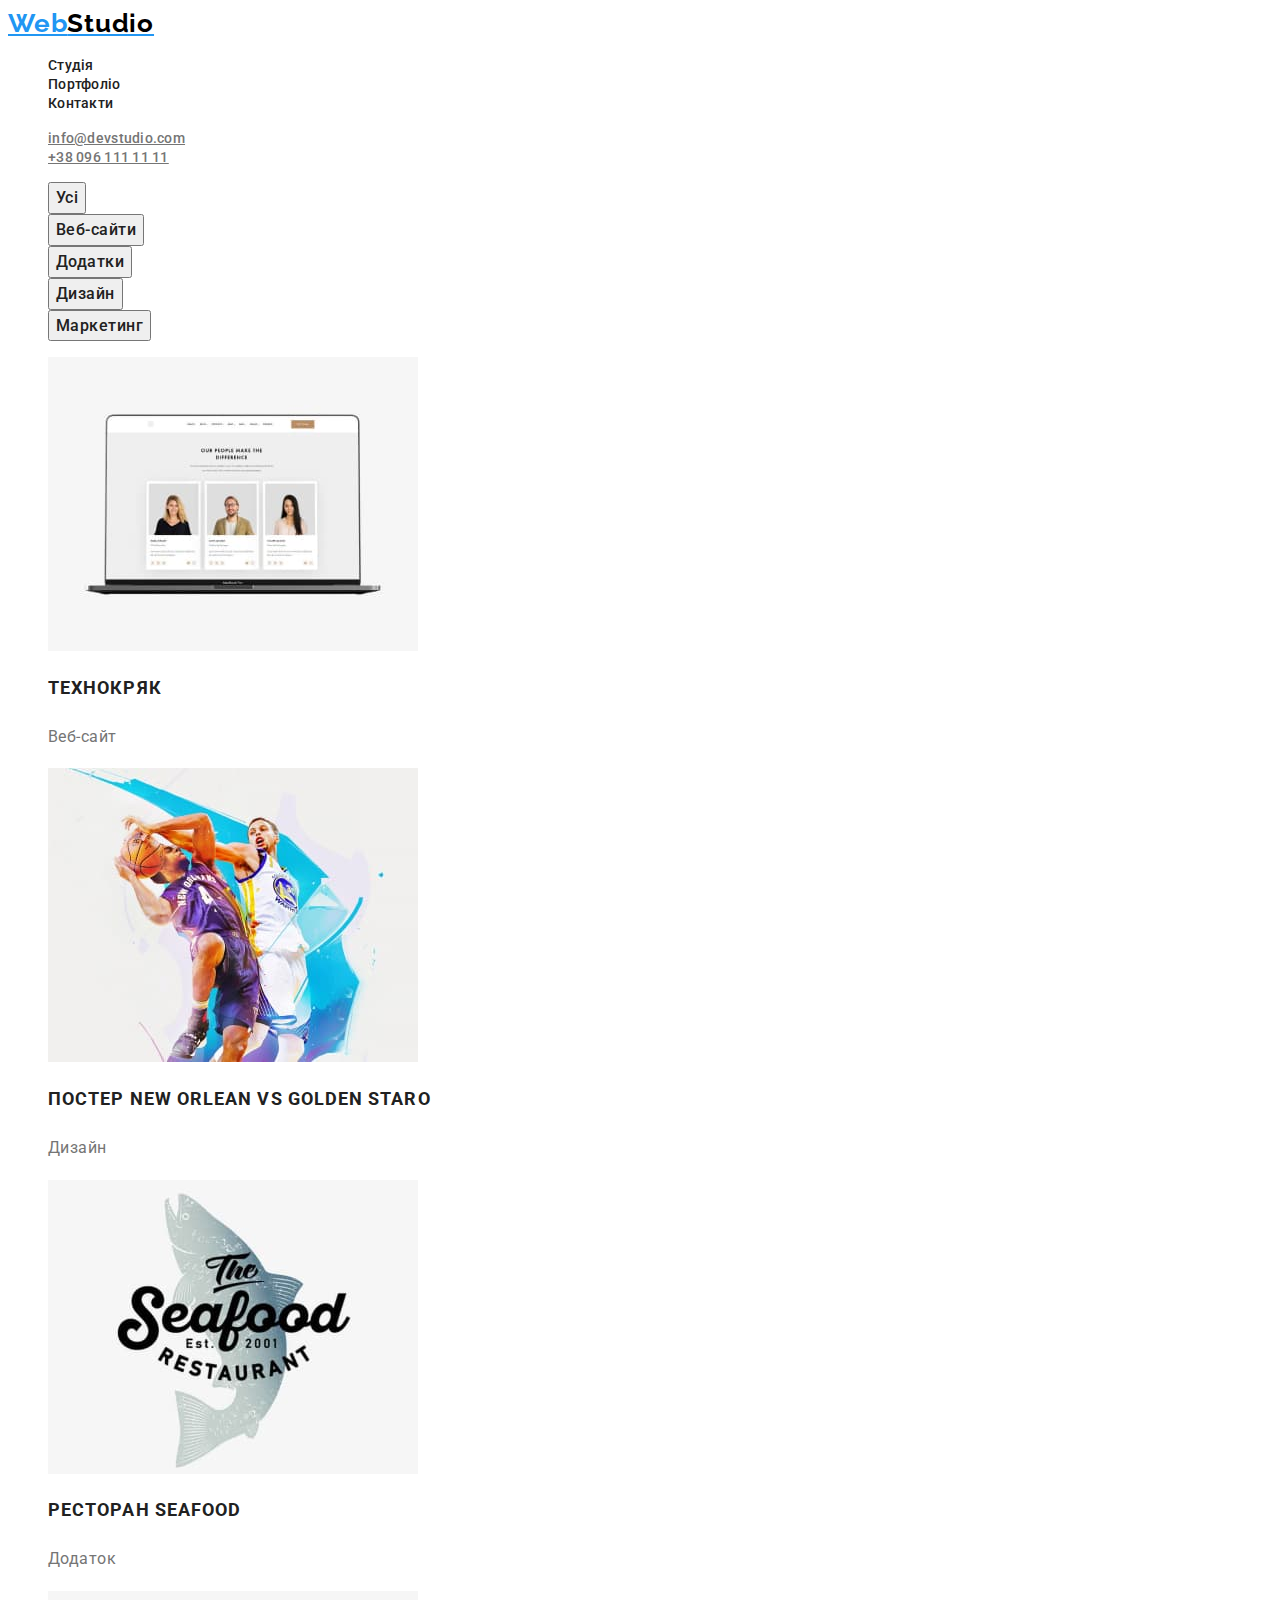
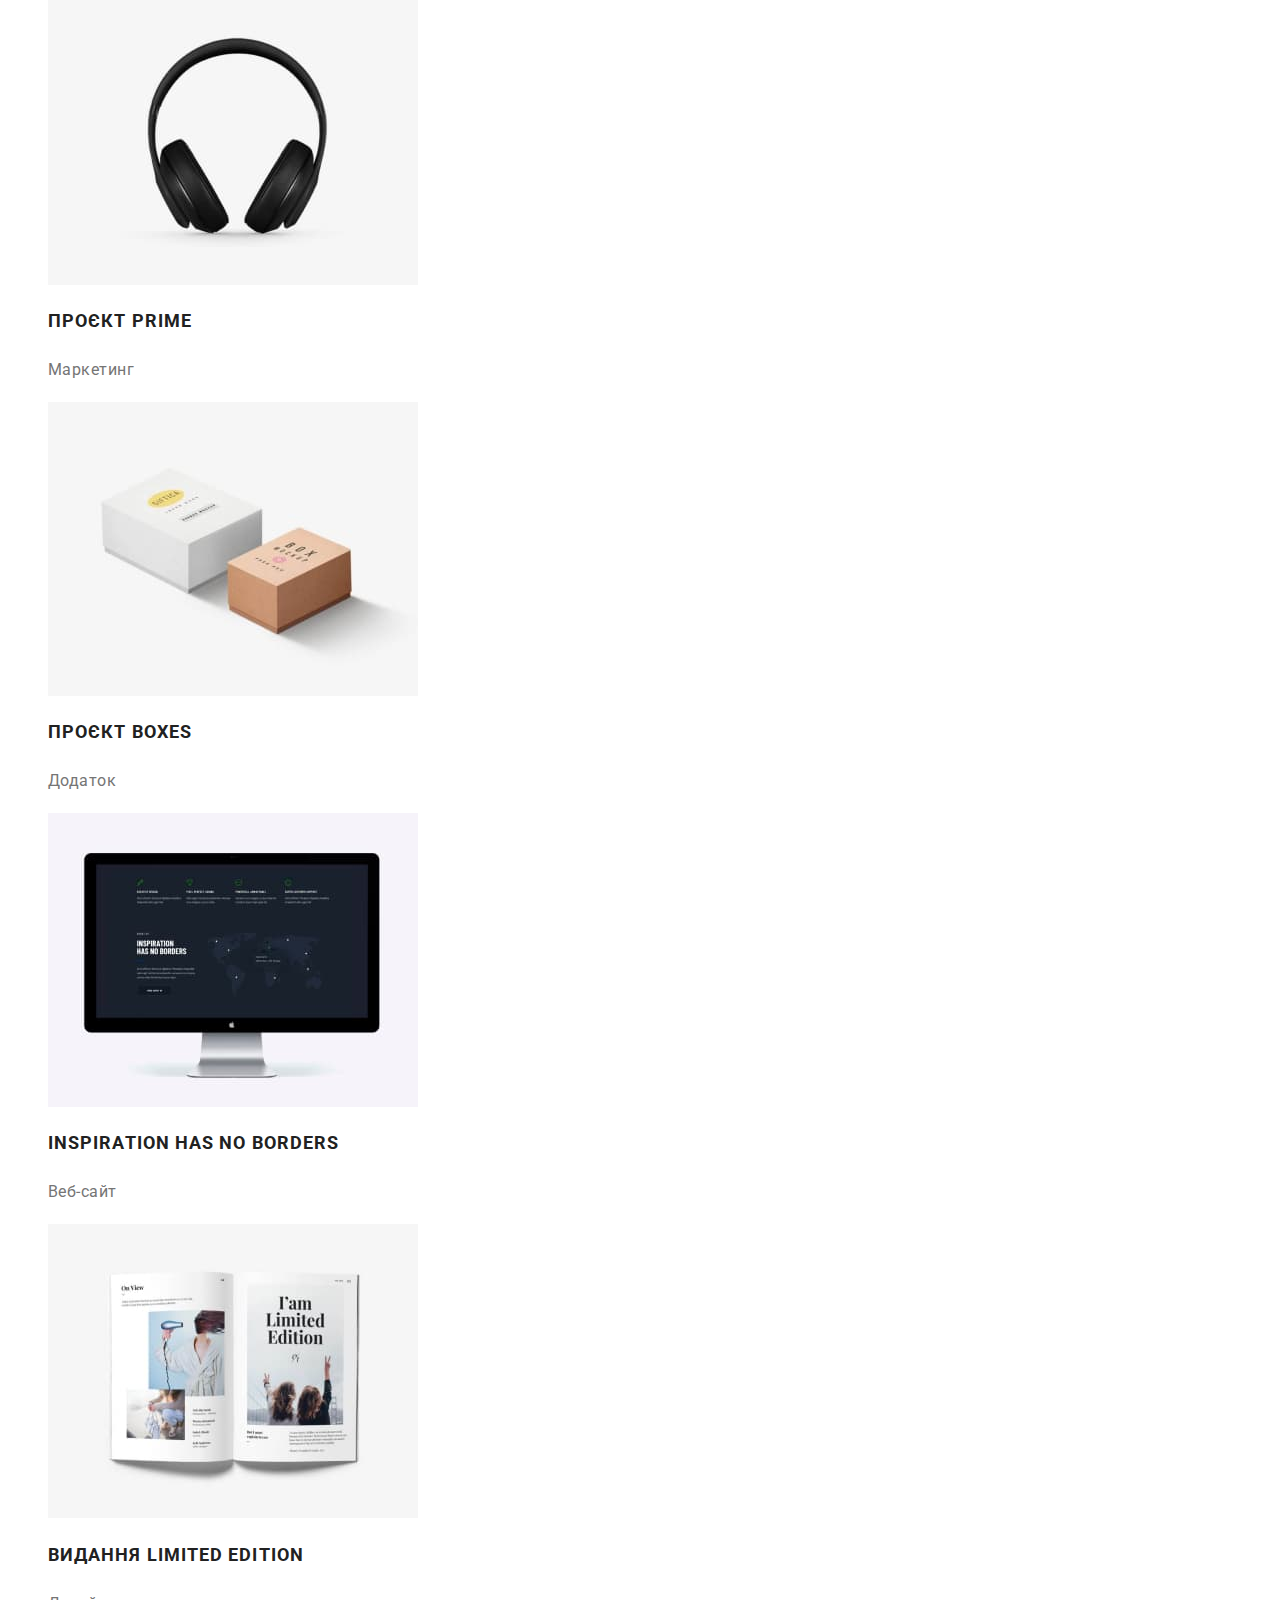
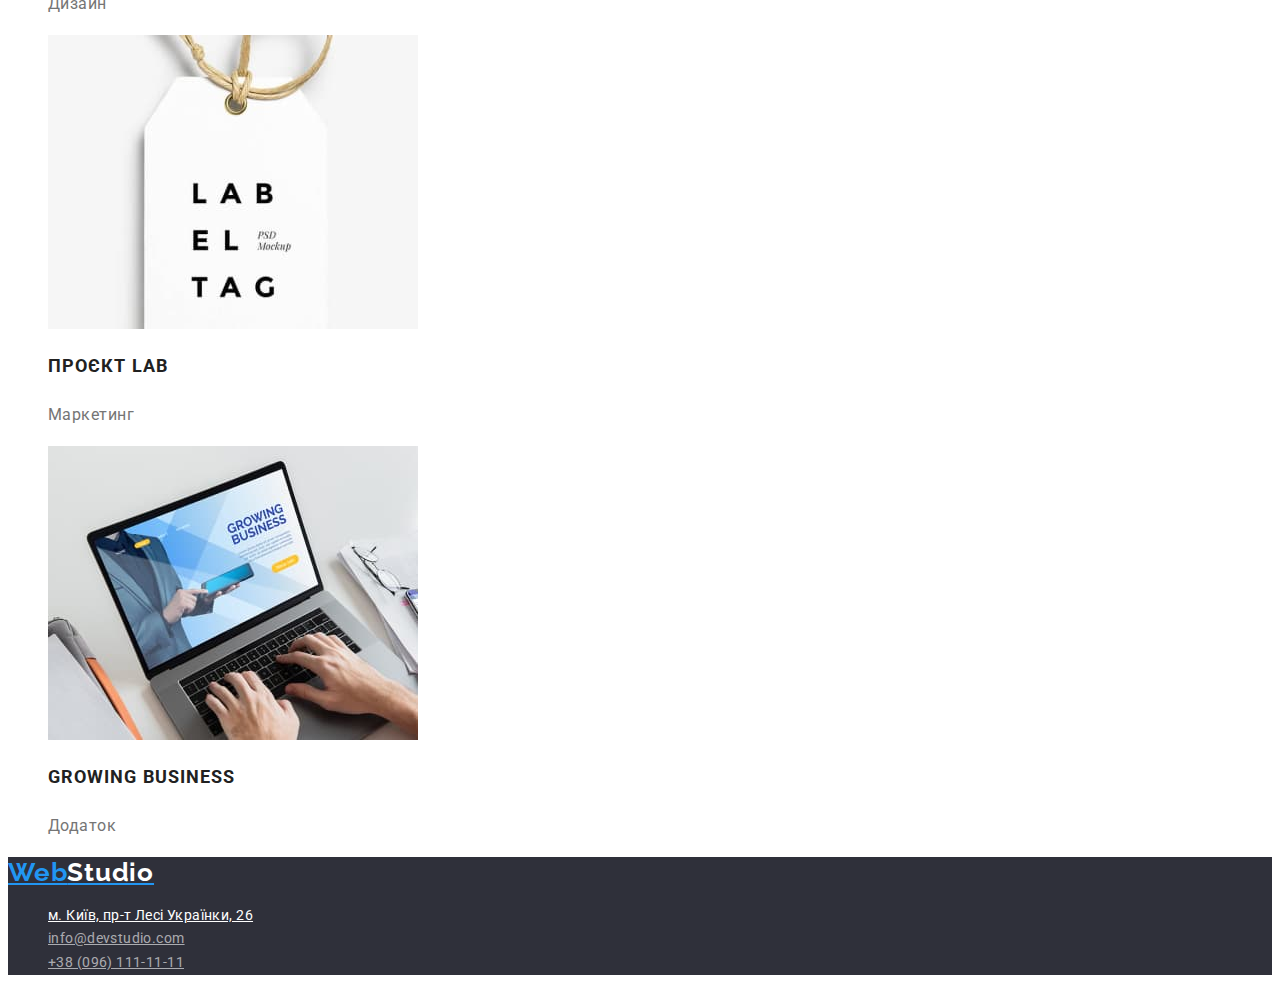
==== commit 435a003b: "29-09-2022" ====
--- a/portfolio.html
+++ b/portfolio.html
@@ -23,25 +23,13 @@
         <!-- Меню навігації по інших сторінках -->
         <ul class="header-list list">
           <li class="header-item">
-            <a
-              class="header-studio-port"
-              href="./index.html"
-              class="header-link"
-              >Студія</a
-            >
+            <a class="link" href="./index.html">Студія</a>
           </li>
           <li class="header-item">
-            <a
-              class="header-portfolio-port"
-              href="./portfolio.html"
-              class="header-link"
-              >Портфоліо</a
-            >
+            <a class="link" href="./portfolio.html">Портфоліо</a>
           </li>
           <li class="header-item">
-            <a class="header-contact-port" href="#" class="header-link"
-              >Контакти</a
-            >
+            <a class="link" href="#">Контакти</a>
           </li>
         </ul>
       </nav>
@@ -58,30 +46,27 @@
         </li>
       </ul>
     </header>
-    <!-- Links to work -->
     <main class="body">
       <h1 class="visually-hidden">Портфоліо</h1>
-      <!-- посилання на роботи -->
+      <!-- work link button -->
       <ul class="body-list list">
         <li class="item">
-          <button class="all" type="button" class="button">Усі</button>
+          <button class="link" type="button" class="button">Усі</button>
         </li>
         <li class="item">
-          <button class="web" type="button" class="button">Веб-сайти</button>
+          <button class="link" type="button" class="button">Веб-сайти</button>
         </li>
         <li class="item">
-          <button class="app" type="button" class="button">Додатки</button>
+          <button class="link" type="button" class="button">Додатки</button>
         </li>
         <li class="item">
-          <button class="design" type="button" class="button">Дизайн</button>
+          <button class="link" type="button" class="button">Дизайн</button>
         </li>
         <li class="item">
-          <button class="marceting" type="button" class="button">
-            Маркетинг
-          </button>
+          <button class="link" type="button" class="button">Маркетинг</button>
         </li>
       </ul>
-      <!-- Work -->
+      <!-- Links to work -->
       <ul class="work-list list">
         <li class="item">
           <img src="./images/imgportfolio1.jpg" alt="Ноутбук" width="370" />
--- a/css/styles.css
+++ b/css/styles.css
@@ -1,9 +1,9 @@
 body {
-  color: #ffffff;
+  background: #ffffff;
+  font-family: "Raleway";
+  color: #212121;
   font-family: "Roboto", sans-serif;
   color: #757575;
-  font-family: "Raleway";
-  color: #212121;
 }
 
 /*-----------------common list---------------*/
@@ -30,34 +30,19 @@
 .logo-black {
   color: #000000;
 }
-
-.header-studio {
+.header-list .link {
   font-style: normal;
   font-weight: 500;
   font-size: 14px;
   line-height: 1.14;
   letter-spacing: 0.02em;
-
-  color: #2196f3;
-}
-.header-portfolio {
-  font-style: normal;
-  font-weight: 500;
-  font-size: 14px;
-  line-height: 1.14;
-  letter-spacing: 0.02em;
-  color: #212121;
-}
-
-.header-contact {
-  font-style: normal;
-  font-weight: 500;
-  font-size: 14px;
-  line-height: 1.14;
-  letter-spacing: 0.02em;
-  color: #212121;
-}
-
+  color: #212121;
+}
+.header-list .link:hover,
+.header-list .link:focus {
+  color: #ffffff;
+  background: #2196f3;
+}
 .header-mail {
   font-style: normal;
   font-weight: 500;
@@ -71,7 +56,6 @@
   color: #ffffff;
   background: #2196f3;
 }
-
 .header-phone {
   font-style: normal;
   font-weight: 500;
@@ -85,7 +69,6 @@
   color: #ffffff;
   background: #2196f3;
 }
-
 /*-----------------page-footer---------------*/
 .footer {
   background: #2f303a;
@@ -102,7 +85,6 @@
 
   color: #2196f3;
 }
-
 .footer-addres {
   font-style: normal;
   font-weight: 400;
@@ -119,16 +101,12 @@
   color: #ffffff;
   background: #2196f3;
 }
-
 .footer-mail {
   font-style: normal;
   font-weight: 400;
   font-size: 14px;
   line-height: 1.71;
-  /* or 171% */
-
-  letter-spacing: 0.03em;
-
+  letter-spacing: 0.03em;
   color: rgba(255, 255, 255, 0.6);
 }
 .footer-mail:hover,
@@ -142,8 +120,6 @@
   font-weight: 400;
   font-size: 14px;
   line-height: 1.71;
-  /* or 171% */
-
   letter-spacing: 0.03em;
 
   color: rgba(255, 255, 255, 0.6);
@@ -156,6 +132,9 @@
 
 .logo-wight {
   color: #ffffff;
+}
+.footer {
+  background: #2f303a;
 }
 /*-----------------page-1--------------------*/
 /*-----------------page-main-----------------*/
@@ -168,12 +147,9 @@
   font-weight: 900;
   font-size: 44px;
   line-height: 1.36;
-  /* or 136% */
-
   text-align: center;
   letter-spacing: 0.06em;
   text-transform: uppercase;
-
   color: #ffffff;
 }
 .hero .button {
@@ -196,9 +172,6 @@
 }
 
 /*-----------------section-feature-----------*/
-.feature-title {
-  color: #ffffff;
-}
 .title {
   font-style: normal;
   font-weight: 700;
@@ -206,7 +179,6 @@
   line-height: 1.14;
   letter-spacing: 0.03em;
   text-transform: uppercase;
-
   color: #212121;
 }
 .text {
@@ -216,9 +188,6 @@
   line-height: 1.71;
   letter-spacing: 0.03em;
   color: #757575;
-}
-.footer {
-  background: #2f303a;
 }
 /*-----------------section-activities--------*/
 
@@ -229,22 +198,17 @@
   line-height: 1.17;
   text-align: center;
   letter-spacing: 0.03em;
-
-  color: #212121;
-}
-
+  color: #212121;
+}
 /*-----------------section-workers-----------*/
 .worker {
   background: #f5f4fa;
 }
-
 .worker-title {
   font-style: normal;
   font-weight: 500;
   font-size: 16px;
   line-height: 1.19;
-  /* identical to box height */
-
   text-align: center;
   letter-spacing: 0.03em;
 
@@ -255,36 +219,18 @@
   font-weight: 400;
   font-size: 16px;
   line-height: 19px;
-  /* identical to box height */
-
   text-align: center;
   letter-spacing: 0.03em;
 }
 
 /*-----------------page-2--------------------*/
+/*-----------------Header--------------------*/
+.body-title {
+  color: #ffffff;
+}
 /*-----------------page-main-----------------*/
-.header-studio-port {
-  font-style: normal;
-  font-weight: 500;
-  font-size: 14px;
-  line-height: 16px;
-  letter-spacing: 0.02em;
-
-  color: #212121;
-}
-.header-portfolio-port {
-  font-style: normal;
-  font-weight: 500;
-  font-size: 14px;
-  line-height: 16px;
-  letter-spacing: 0.02em;
-
-  color: #2196f3;
-}
-.body-title {
-  color: #ffffff;
-}
-.all {
+/*------------------work link button------------------------*/
+.body-list .link {
   font-family: "Roboto";
   font-style: normal;
   font-weight: 500;
@@ -295,75 +241,8 @@
   cursor: pointer;
   color: #212121;
 }
-/*------------------work link------------------------*/
-
-.all:hover,
-.all:focus {
-  background: #2196f3;
-  color: #ffffff;
-}
-
-.web {
-  font-family: "Roboto";
-  font-style: normal;
-  font-weight: 500;
-  font-size: 16px;
-  line-height: 1.62;
-  text-align: center;
-  letter-spacing: 0.03em;
-  cursor: pointer;
-  color: #212121;
-}
-.web:hover,
-.web:focus {
-  background: #2196f3;
-  color: #ffffff;
-}
-.app {
-  font-family: "Roboto";
-  font-style: normal;
-  font-weight: 500;
-  font-size: 16px;
-  line-height: 1.62;
-  text-align: center;
-  letter-spacing: 0.03em;
-  cursor: pointer;
-  color: #212121;
-}
-.app:hover,
-.app:focus {
-  background: #2196f3;
-  color: #ffffff;
-}
-.design {
-  font-family: "Roboto";
-  font-style: normal;
-  font-weight: 500;
-  font-size: 16px;
-  line-height: 1.62;
-  text-align: center;
-  letter-spacing: 0.03em;
-  cursor: pointer;
-  color: #212121;
-}
-.design:hover,
-.design:focus {
-  background: #2196f3;
-  color: #ffffff;
-}
-.marceting {
-  font-family: "Roboto";
-  font-style: normal;
-  font-weight: 500;
-  font-size: 16px;
-  line-height: 1.62;
-  text-align: center;
-  letter-spacing: 0.03em;
-  cursor: pointer;
-  color: #212121;
-}
-.marceting:hover,
-.marceting:focus {
+.body-list .link:hover,
+.body-list .link:focus {
   background: #2196f3;
   color: #ffffff;
 }
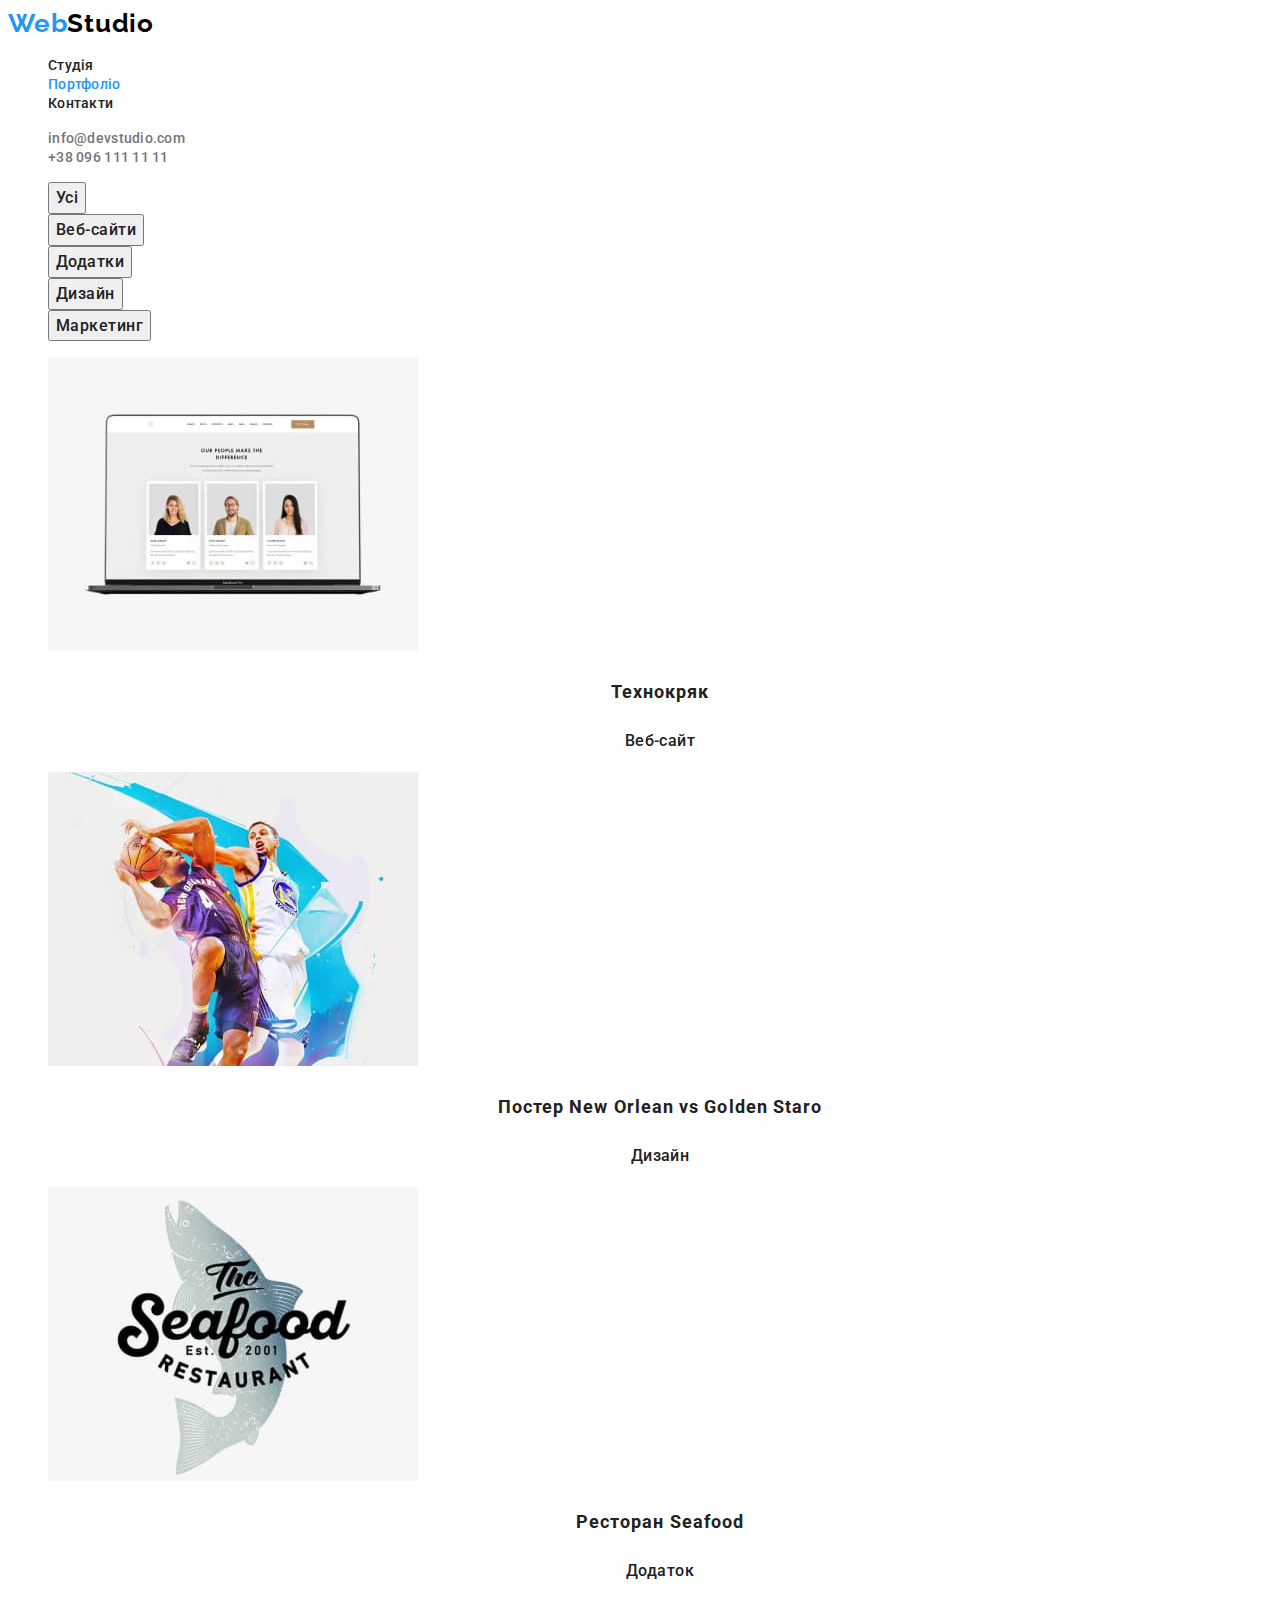
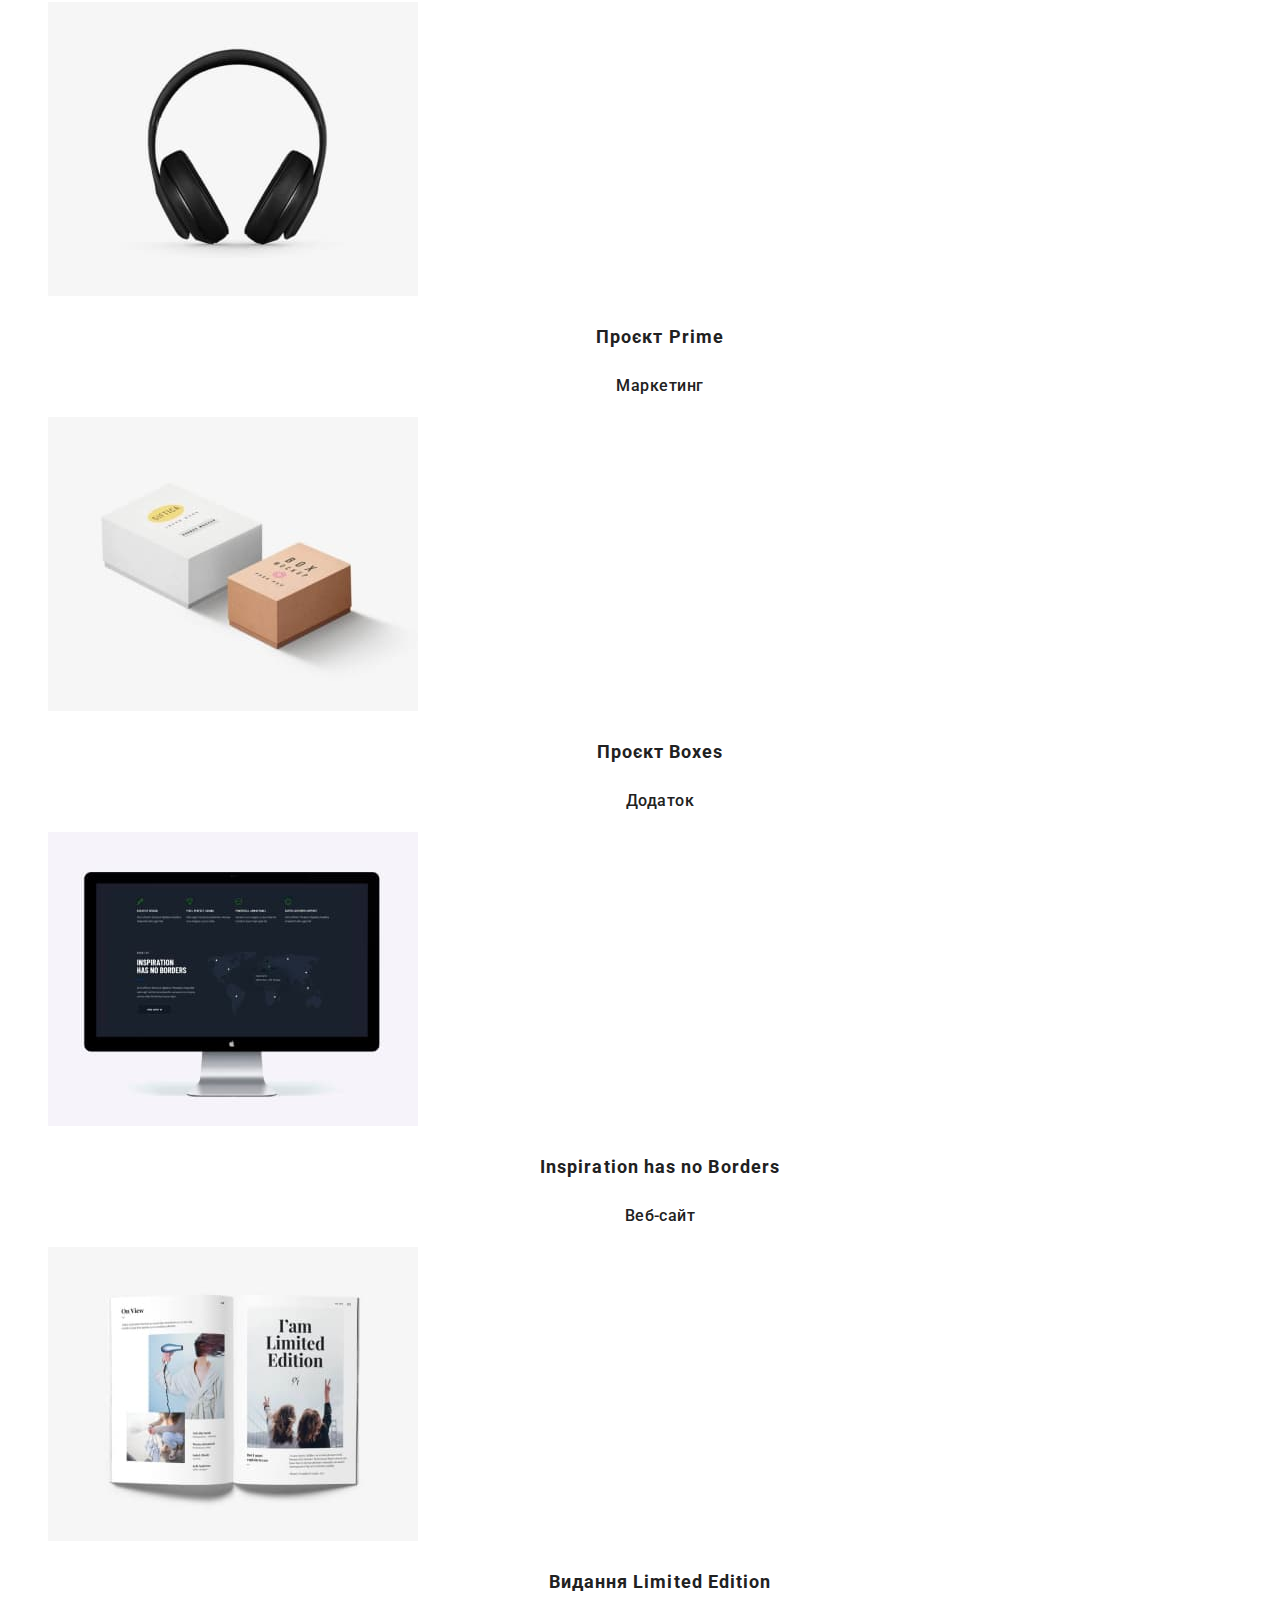
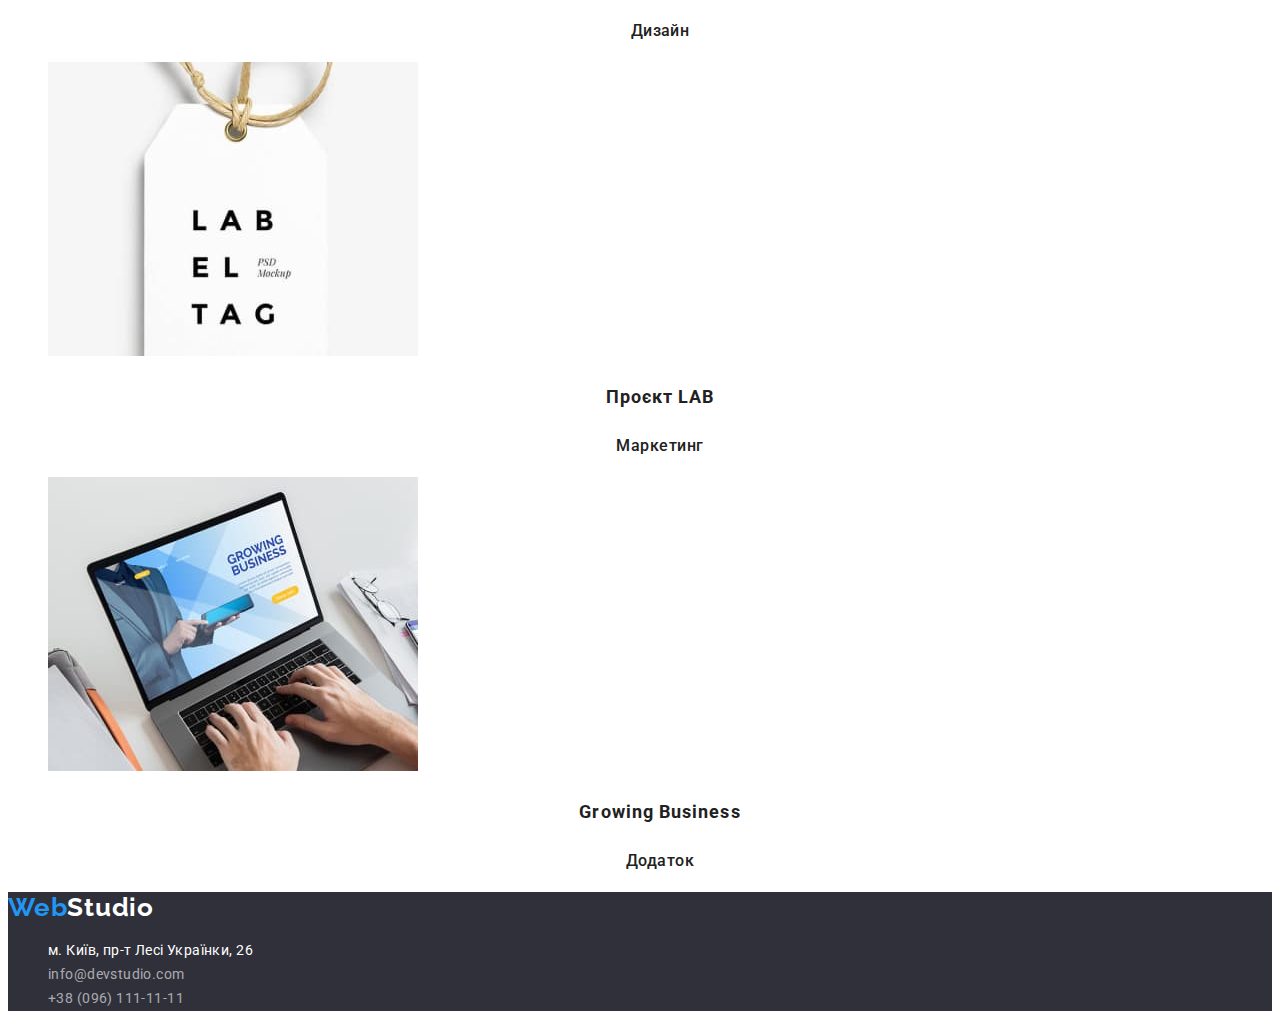
==== commit 99e3afaa: "30-09-2022" ====
--- a/portfolio.html
+++ b/portfolio.html
@@ -26,7 +26,7 @@
             <a class="link" href="./index.html">Студія</a>
           </li>
           <li class="header-item">
-            <a class="link" href="./portfolio.html">Портфоліо</a>
+            <a class="link current" href="./portfolio.html">Портфоліо</a>
           </li>
           <li class="header-item">
             <a class="link" href="#">Контакти</a>
@@ -47,89 +47,125 @@
       </ul>
     </header>
     <main class="body">
-      <h1 class="visually-hidden">Портфоліо</h1>
-      <!-- work link button -->
-      <ul class="body-list list">
-        <li class="item">
-          <button class="link" type="button" class="button">Усі</button>
-        </li>
-        <li class="item">
-          <button class="link" type="button" class="button">Веб-сайти</button>
-        </li>
-        <li class="item">
-          <button class="link" type="button" class="button">Додатки</button>
-        </li>
-        <li class="item">
-          <button class="link" type="button" class="button">Дизайн</button>
-        </li>
-        <li class="item">
-          <button class="link" type="button" class="button">Маркетинг</button>
-        </li>
-      </ul>
-      <!-- Links to work -->
-      <ul class="work-list list">
-        <li class="item">
-          <img src="./images/imgportfolio1.jpg" alt="Ноутбук" width="370" />
-          <h2 class="title">Технокряк</h2>
-          <p class="text">Веб-сайт</p>
-        </li>
-        <li class="item">
-          <img
-            src="./images/imgportfolio2.jpg"
-            alt="два хлопці грають в баскетбол"
-            width="370"
-          />
-          <h2 class="title">Постер New Orlean vs Golden Starо</h2>
-          <p class="text">Дизайн</p>
-        </li>
-        <li class="item">
-          <img
-            src="./images/imgportfolio3.jpg"
-            alt="Логотип ресторану"
-            width="370"
-          />
-          <h2 class="title">Ресторан Seafood</h2>
-          <p class="text">Додаток</p>
-        </li>
-        <li class="item">
-          <img src="./images/imgportfolio4.jpg" alt="Навушники" width="370" />
-          <h2 class="title">Проєкт Prime</h2>
-          <p class="text">Маркетинг</p>
-        </li>
-        <li class="item">
-          <img src="./images/imgportfolio5.jpg" alt="Дві коробки" width="370" />
-          <h2 class="title">Проєкт Boxes</h2>
-          <p class="text">Додаток</p>
-        </li>
-        <li class="item">
-          <img src="./images/imgportfolio6.jpg" alt="Моноблок" width="370" />
-          <h2 class="title">Inspiration has no Borders</h2>
-          <p class="text">Веб-сайт</p>
-        </li>
-        <li class="item">
-          <img src="./images/imgportfolio7.jpg" alt="Книга" width="370" />
-          <h2 class="title">Видання Limited Edition</h2>
-          <p class="text">Дизайн</p>
-        </li>
-        <li class="item">
-          <img
-            src="./images/imgportfolio8.jpg"
-            alt="Бейдж з написом"
-            width="370"
-          />
-          <h2 class="title">Проєкт LAB</h2>
-          <p class="text">Маркетинг</p>
-        </li>
-        <li class="item">
-          <img
-            src="./images/imgportfolio9.jpg"
-            alt="Людина працює з ноутбуком"
-            width="370"
-          />
-          <h2 class="title">Growing Business</h2>
-          <p class="text">Додаток</p>
-        </li>
-      </ul>
+      <section class="section">
+        <h1 class="visually-hidden">Портфоліо</h1>
+        <!-- work link button -->
+        <ul class="section-list list">
+          <li class="item">
+            <button class="link" type="button">Усі</button>
+          </li>
+          <li class="item">
+            <button class="link" type="button">Веб-сайти</button>
+          </li>
+          <li class="item">
+            <button class="link" type="button">Додатки</button>
+          </li>
+          <li class="item">
+            <button class="link" type="button">Дизайн</button>
+          </li>
+          <li class="item">
+            <button class="link" type="button">Маркетинг</button>
+          </li>
+        </ul>
+        <!-- Links to work -->
+        <ul class="section-list list">
+          <li class="item">
+            <a class="link" href=""
+              ><img
+                src="./images/imgportfolio1.jpg"
+                alt="Ноутбук"
+                width="370"
+              />
+              <h2 class="title">Технокряк</h2>
+              <p class="text">Веб-сайт</p>
+            </a>
+          </li>
+          <li class="item">
+            <a class="link" href=""
+              ><img
+                src="./images/imgportfolio2.jpg"
+                alt="два хлопці грають в баскетбол"
+                width="370"
+              />
+              <h2 class="title">Постер New Orlean vs Golden Starо</h2>
+              <p class="text">Дизайн</p>
+            </a>
+          </li>
+          <li class="item">
+            <a class="link" href=""
+              ><img
+                src="./images/imgportfolio3.jpg"
+                alt="Логотип ресторану"
+                width="370"
+              />
+              <h2 class="title">Ресторан Seafood</h2>
+              <p class="text">Додаток</p>
+            </a>
+          </li>
+          <li class="item">
+            <a class="link" href=""
+              ><img
+                src="./images/imgportfolio4.jpg"
+                alt="Навушники"
+                width="370"
+              />
+              <h2 class="title">Проєкт Prime</h2>
+              <p class="text">Маркетинг</p>
+            </a>
+          </li>
+          <li class="item">
+            <a class="link" href=""
+              ><img
+                src="./images/imgportfolio5.jpg"
+                alt="Дві коробки"
+                width="370"
+              />
+              <h2 class="title">Проєкт Boxes</h2>
+              <p class="text">Додаток</p>
+            </a>
+          </li>
+          <li class="item">
+            <a class="link" href=""
+              ><img
+                src="./images/imgportfolio6.jpg"
+                alt="Моноблок"
+                width="370"
+              />
+              <h2 class="title">Inspiration has no Borders</h2>
+              <p class="text">Веб-сайт</p>
+            </a>
+          </li>
+          <li class="item">
+            <a class="link" href=""
+              ><img src="./images/imgportfolio7.jpg" alt="Книга" width="370" />
+              <h2 class="title">Видання Limited Edition</h2>
+              <p class="text">Дизайн</p>
+            </a>
+          </li>
+          <li class="item">
+            <a class="link" href=""
+              ><img
+                src="./images/imgportfolio8.jpg"
+                alt="Бейдж з написом"
+                width="370"
+              />
+              <h2 class="title">Проєкт LAB</h2>
+              <p class="text">Маркетинг</p>
+            </a>
+          </li>
+          <li class="item">
+            <a class="link" href=""
+              ><img
+                src="./images/imgportfolio9.jpg"
+                alt="Людина працює з ноутбуком"
+                width="370"
+              />
+              <h2 class="title">Growing Business</h2>
+              <p class="text">Додаток</p>
+            </a>
+          </li>
+        </ul>
+      </section>
     </main>
     <!-- Підвал сторінки footer -->
     <footer class="footer">
@@ -144,7 +180,6 @@
               href="https://goo.gl/maps/cFj6b1vBH22CHA6d8"
               target="_blank"
               rel="noreferrer noopener"
-              class="link"
               >м. Київ, пр-т Лесі Українки, 26</a
             >
           </li>
--- a/css/styles.css
+++ b/css/styles.css
@@ -1,9 +1,26 @@
+:root {
+  --primary-text-color: #757575;
+  --title-text-color: #212121;
+  --accent-color: #2196f3;
+  --accent2-color: #ffffff;
+  --header-background: #ffffff;
+  --footer-background: #2f303a;
+  --body-background: #f5f5f5;
+  --section4-background: #f5f4fa;
+  --sectionhero-color: #ffffff;
+  --section1-title-color: #ffffff;
+  --section1-background: #2f303a;
+  --logo1-color: #2196f3;
+  --logo2-color: #000000;
+  --logo3-color: #ffffff;
+  --footercontact-color: rgba(255, 255, 255, 0.6);
+  --activ-accent-color: #188ce8;
+  /* activ background: #188ce8;
+  background: #2196F3;*/
+}
+
 body {
-  background: #ffffff;
-  font-family: "Raleway";
-  color: #212121;
-  font-family: "Roboto", sans-serif;
-  color: #757575;
+  font-family: "Roboto", "Raleway", sans-serif;
 }
 
 /*-----------------common list---------------*/
@@ -15,20 +32,23 @@
 }
 
 /*-----------------page-header----------------*/
+.header-navigation {
+  background: var(--header-background-color);
+}
+
 .header-navigation-logo {
-  font-family: "Raleway";
+  font-family: "Raleway", sans-serif;
   font-style: normal;
   font-weight: 700;
   font-size: 26px;
   line-height: 1.19;
-  /* identical to box height */
-
-  letter-spacing: 0.03em;
-
-  color: #2196f3;
+  letter-spacing: 0.03em;
+
+  color: var(--accent-color);
+  text-decoration: none;
 }
 .logo-black {
-  color: #000000;
+  color: var(--logo2-color);
 }
 .header-list .link {
   font-style: normal;
@@ -36,25 +56,24 @@
   font-size: 14px;
   line-height: 1.14;
   letter-spacing: 0.02em;
-  color: #212121;
-}
-.header-list .link:hover,
+  color: var(--title-text-color);
+}
+/*.header-list .link:hover,
 .header-list .link:focus {
-  color: #ffffff;
-  background: #2196f3;
-}
+  color: var(--accent-color);*/
+
 .header-mail {
   font-style: normal;
   font-weight: 500;
   font-size: 14px;
   line-height: 1.14;
   letter-spacing: 0.02em;
-  color: #757575;
+  color: var(--primary-text-color);
+  text-decoration: none;
 }
 .header-mail:hover,
 .header-mail:focus {
-  color: #ffffff;
-  background: #2196f3;
+  color: var(--accent-color);
 }
 .header-phone {
   font-style: normal;
@@ -62,85 +81,82 @@
   font-size: 14px;
   line-height: 1.14;
   letter-spacing: 0.02em;
-  color: #757575;
+  color: var(--primary-text-color);
+  text-decoration: none;
 }
 .header-phone:hover,
 .header-phone:focus {
-  color: #ffffff;
-  background: #2196f3;
+  color: var(--accent-color);
 }
 /*-----------------page-footer---------------*/
 .footer {
-  background: #2f303a;
+  background: var(--footer-background);
 }
 .footer-logo {
-  font-family: "Raleway";
+  font-family: "Raleway", sans-serif;
   font-style: normal;
   font-weight: 700;
   font-size: 26px;
   line-height: 1.19;
-  /* identical to box height */
-
-  letter-spacing: 0.03em;
-
-  color: #2196f3;
+  letter-spacing: 0.03em;
+
+  color: var(--accent-color);
+  text-decoration: none;
 }
 .footer-addres {
   font-style: normal;
-  font-weight: 400;
-  font-size: 14px;
-  line-height: 1.71;
-  /* or 171% */
-
+  font-size: 14px;
+  line-height: 1.71;
   letter-spacing: 0.03em;
 
   color: #ffffff;
+  text-decoration: none;
 }
 .footer-addres:hover,
 .footer-addres:focus {
-  color: #ffffff;
-  background: #2196f3;
+  color: var(--accent-color);
 }
 .footer-mail {
   font-style: normal;
-  font-weight: 400;
-  font-size: 14px;
-  line-height: 1.71;
-  letter-spacing: 0.03em;
-  color: rgba(255, 255, 255, 0.6);
+  font-size: 14px;
+  line-height: 1.71;
+  letter-spacing: 0.03em;
+  color: var(--footercontact-color);
+  text-decoration: none;
 }
 .footer-mail:hover,
 .footer-mail:focus {
-  color: #ffffff;
-  background: #2196f3;
+  color: var(--accent-color);
 }
 
 .footer-phone {
   font-style: normal;
-  font-weight: 400;
-  font-size: 14px;
-  line-height: 1.71;
-  letter-spacing: 0.03em;
-
-  color: rgba(255, 255, 255, 0.6);
+  font-size: 14px;
+  line-height: 1.71;
+  letter-spacing: 0.03em;
+
+  color: var(--footercontact-color);
+  text-decoration: none;
 }
 .footer-phone:hover,
 .footer-phone:focus {
-  color: #ffffff;
-  background: #2196f3;
+  color: var(--accent-color);
 }
 
 .logo-wight {
-  color: #ffffff;
-}
-.footer {
-  background: #2f303a;
+  color: var(--logo3-color);
 }
 /*-----------------page-1--------------------*/
+.header-list .link.current {
+  color: var(--accent-color);
+}
 /*-----------------page-main-----------------*/
+.mane {
+  background: var(--body-background);
+}
 /*-----------------section-hero--------------*/
 .hero {
-  background: #2f303a;
+  background: var(--section1-background);
 }
 .hero-title {
   font-style: normal;
@@ -150,88 +166,85 @@
   text-align: center;
   letter-spacing: 0.06em;
   text-transform: uppercase;
-  color: #ffffff;
-}
-.hero .button {
-  font-family: "Roboto";
+  color: var(--section1-title-color);
+}
+.hero-button {
+  font-family: inherit;
   font-style: normal;
   font-weight: 700;
   font-size: 16px;
   line-height: 1.88;
-  display: flex;
-  align-items: center;
   text-align: center;
   letter-spacing: 0.06em;
-  color: #212121;
+  color: var(--section1-title-color);
+  background: var(--activ-accent-color);
   cursor: pointer;
 }
-.button:hover,
-.button:focus {
-  color: #ffffff;
-  background: #2196f3;
+.hero-button:hover,
+.hero-button:focus {
+  color: var(--accent2-color);
+  background: var(--accent-color);
 }
 
 /*-----------------section-feature-----------*/
-.title {
-  font-style: normal;
+.feature .title {
   font-weight: 700;
   font-size: 14px;
   line-height: 1.14;
   letter-spacing: 0.03em;
   text-transform: uppercase;
-  color: #212121;
-}
-.text {
-  font-style: normal;
-  font-weight: 400;
-  font-size: 14px;
-  line-height: 1.71;
-  letter-spacing: 0.03em;
-  color: #757575;
+  color: var(--title-text-color);
+}
+.feature .text {
+  font-size: 14px;
+  line-height: 1.71;
+  letter-spacing: 0.03em;
+  color: var(--primary-text-color);
 }
 /*-----------------section-activities--------*/
 
 .activities-title {
-  font-style: normal;
   font-weight: 700;
   font-size: 36px;
   line-height: 1.17;
   text-align: center;
   letter-spacing: 0.03em;
-  color: #212121;
+  color: var(--title-text-color);
 }
 /*-----------------section-workers-----------*/
 .worker {
-  background: #f5f4fa;
+  background: var(--section4-background);
+}
+.worker .title {
+  font-weight: 700;
+  font-size: 36px;
+  line-height: 1.17;
+  text-align: center;
+  letter-spacing: 0.03em;
+  color: var(--title-text-color);
 }
 .worker-title {
-  font-style: normal;
-  font-weight: 500;
-  font-size: 16px;
-  line-height: 1.19;
-  text-align: center;
-  letter-spacing: 0.03em;
-
-  color: #212121;
+  font-weight: 500;
+  font-size: 16px;
+  line-height: 1.19;
+  text-align: center;
+  letter-spacing: 0.03em;
+
+  color: var(--title-text-color);
 }
 .worker-text {
-  font-style: normal;
-  font-weight: 400;
-  font-size: 16px;
-  line-height: 19px;
+  font-size: 16px;
+  line-height: 1.19;
   text-align: center;
   letter-spacing: 0.03em;
 }
 
 /*-----------------page-2--------------------*/
 /*-----------------Header--------------------*/
-.body-title {
-  color: #ffffff;
-}
 /*-----------------page-main-----------------*/
 /*------------------work link button------------------------*/
-.body-list .link {
-  font-family: "Roboto";
+.section-list .link {
+  font-family: inherit;
   font-style: normal;
   font-weight: 500;
   font-size: 16px;
@@ -239,27 +252,27 @@
   text-align: center;
   letter-spacing: 0.03em;
   cursor: pointer;
-  color: #212121;
-}
-.body-list .link:hover,
-.body-list .link:focus {
-  background: #2196f3;
-  color: #ffffff;
+  color: var(--title-text-color);
+}
+.section-list .link:hover,
+.section-list .link:focus {
+  background: var(--accent-color);
+  color: var(--accent-color);
 }
 /*-----------------Links to work-------------*/
-.work-list .title {
-  font-style: normal;
+.section-list .title {
+  font-family: "Roboto", sans-serif;
   font-weight: 700;
   font-size: 18px;
   line-height: 2;
   letter-spacing: 0.06em;
-  color: #212121;
-}
-.work-list .text {
-  font-style: normal;
-  font-weight: 400;
+  color: var(--title-text-color);
+}
+.section-list .text {
+  font-family: "Roboto", sans-serif;
   font-size: 16px;
   line-height: 1.88;
+  letter-spacing: 0.03em;
 }
 /*-----------------work----------------------*/
 .visually-hidden {
@@ -274,8 +287,3 @@
   clip-path: inset(50%);
   margin: -1px;
 }
-/* text title #212121*/
-/*text background: #757575;*/
-/*background: linear-gradient(0deg, #2196F3, #2196F3),
-linear-gradient(0deg, #FFFFFF, #FFFFFF);*/
-/*background: #FFFFFF99;background: rgba(255, 255, 255, 0.6);*/
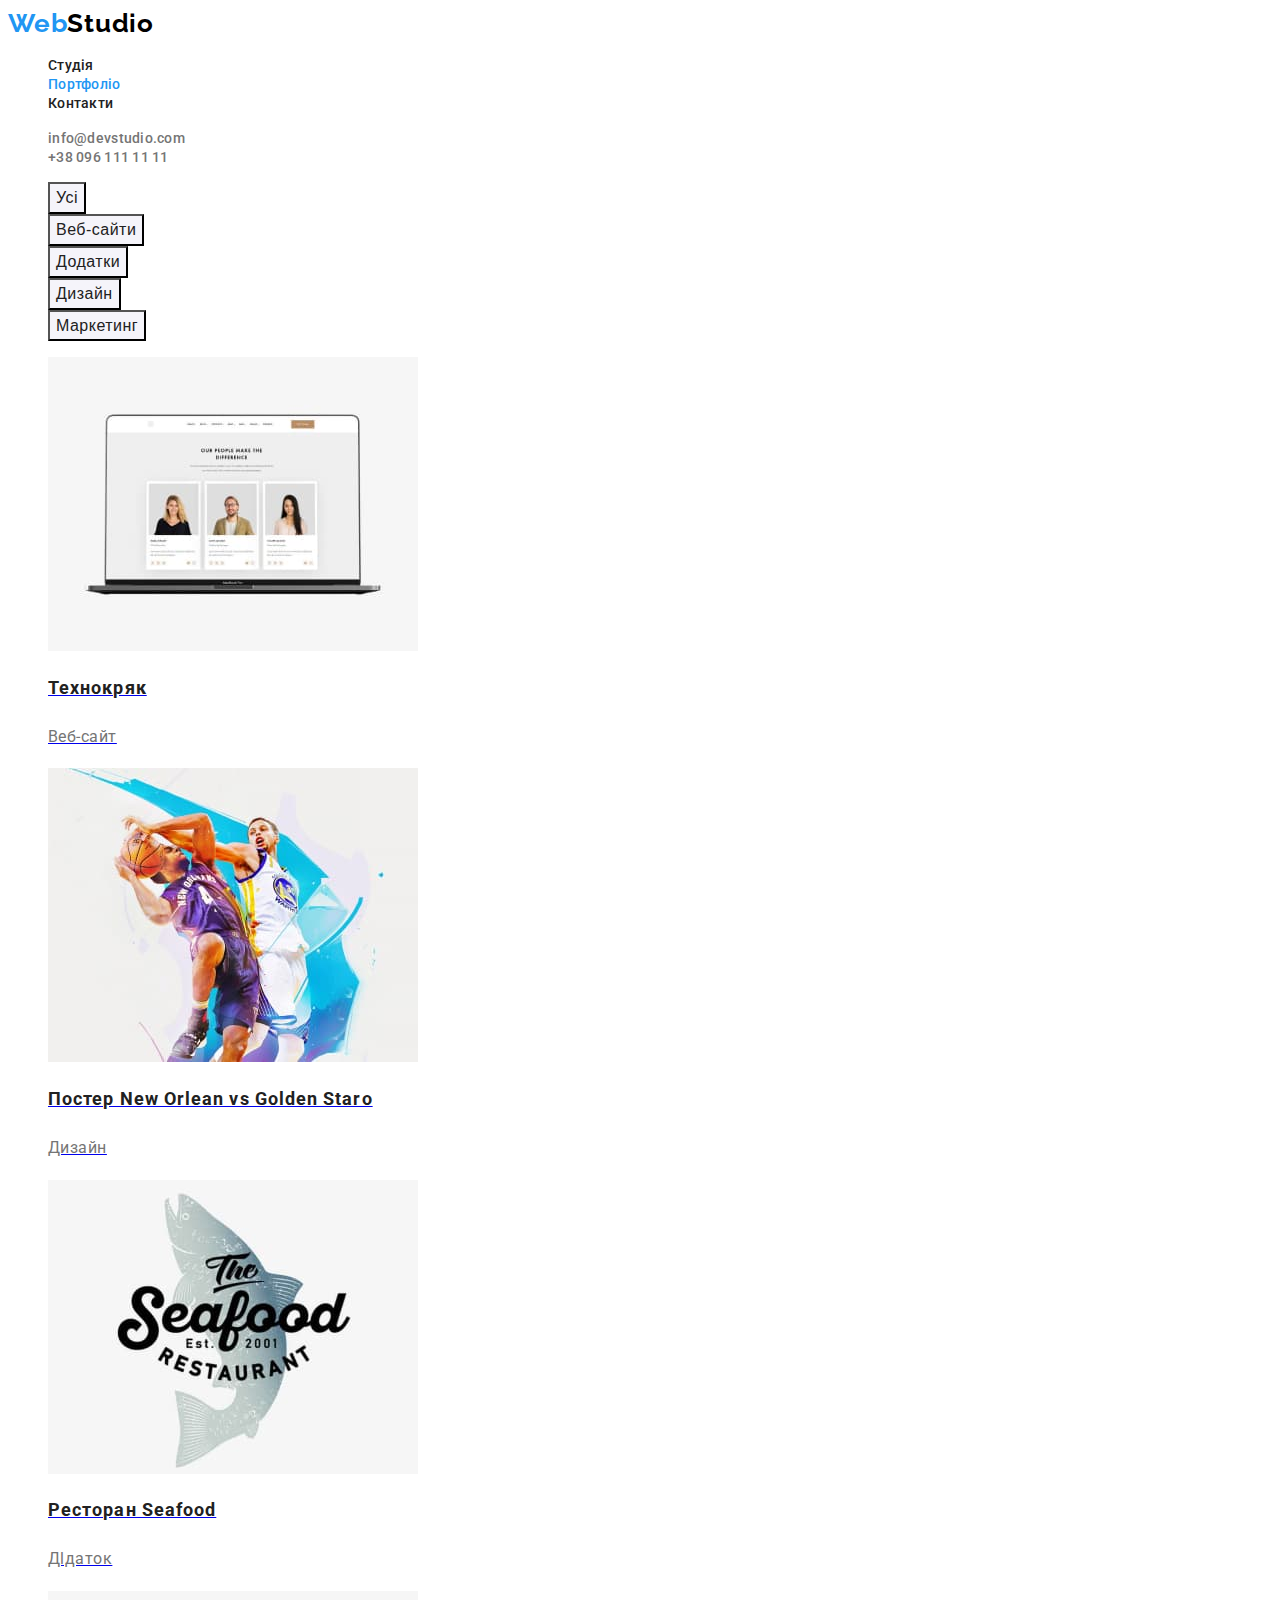
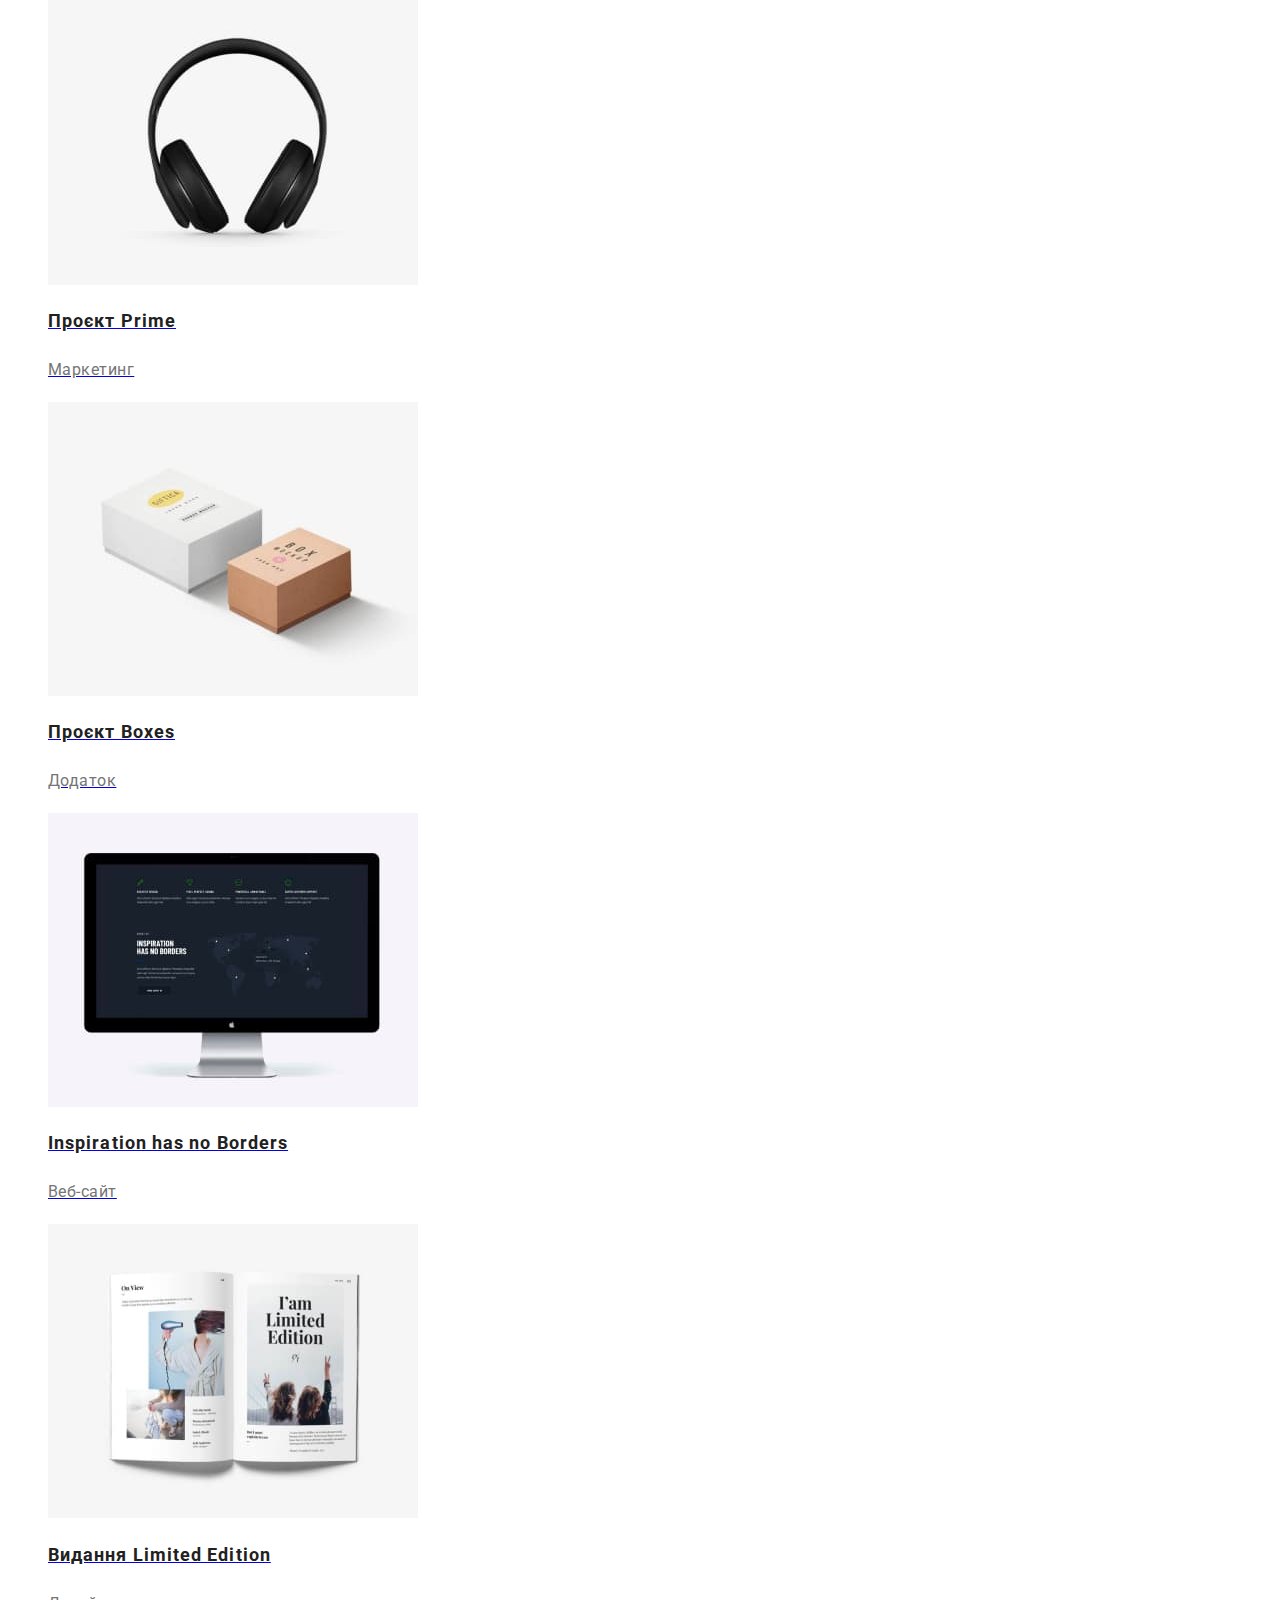
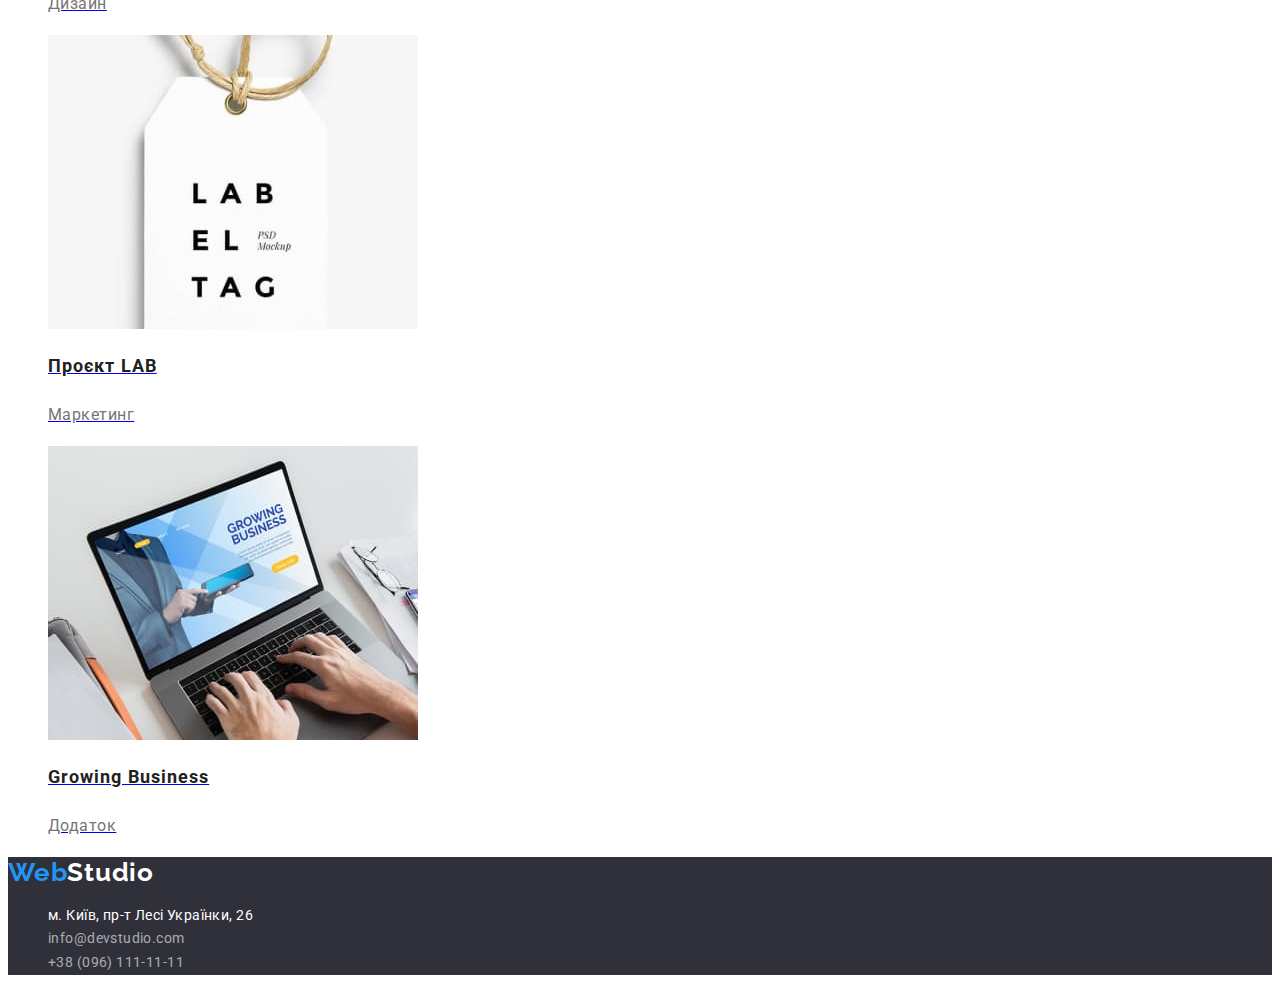
==== commit 8effb5ea: "01-10-2022" ====
--- a/portfolio.html
+++ b/portfolio.html
@@ -34,134 +34,136 @@
         </ul>
       </nav>
       <ul class="header-contact list">
-        <li class="item">
+        <li class="header-item">
           <!-- Посилання на адресу електронної пошти  -->
           <a class="header-mail" href="mailto:info@devstudio.com"
             >info@devstudio.com</a
           >
         </li>
-        <li class="item">
+        <li class="header-item">
           <!-- Посилання на телефонний номер -->
           <a class="header-phone" href="tel:+380961111111">+38 096 111 11 11</a>
         </li>
       </ul>
     </header>
     <main class="body">
-      <section class="section">
+      <section class="workbtn">
         <h1 class="visually-hidden">Портфоліо</h1>
         <!-- work link button -->
-        <ul class="section-list list">
-          <li class="item">
-            <button class="link" type="button">Усі</button>
-          </li>
-          <li class="item">
-            <button class="link" type="button">Веб-сайти</button>
-          </li>
-          <li class="item">
-            <button class="link" type="button">Додатки</button>
-          </li>
-          <li class="item">
-            <button class="link" type="button">Дизайн</button>
-          </li>
-          <li class="item">
-            <button class="link" type="button">Маркетинг</button>
+        <ul class="worklink-list list">
+          <li class="worklink-item">
+            <button class="worklink-btn" type="button">Усі</button>
+          </li>
+          <li class="worklink-item">
+            <button class="worklink-btn" type="button">Веб-сайти</button>
+          </li>
+          <li class="worklink-item">
+            <button class="worklink-btn" type="button">Додатки</button>
+          </li>
+          <li class="worklink-item">
+            <button class="worklink-btn" type="button">Дизайн</button>
+          </li>
+          <li class="worklink-item">
+            <button class="worklink-btn" type="button">Маркетинг</button>
           </li>
         </ul>
         <!-- Links to work -->
-        <ul class="section-list list">
-          <li class="item">
-            <a class="link" href=""
+        <ul class="linkwork-list list">
+          <li class="linkwork-item">
+            <a class="linkstowork-link" href="#"
               ><img
                 src="./images/imgportfolio1.jpg"
                 alt="Ноутбук"
                 width="370"
               />
-              <h2 class="title">Технокряк</h2>
-              <p class="text">Веб-сайт</p>
-            </a>
-          </li>
-          <li class="item">
-            <a class="link" href=""
+              <h2 class="linkstowork-title">Технокряк</h2>
+              <p class="linkstowork-text">Веб-сайт</p>
+            </a>
+          </li>
+          <li class="linkwork-item">
+            <a class="linkstowork-link" href="#"
               ><img
                 src="./images/imgportfolio2.jpg"
                 alt="два хлопці грають в баскетбол"
                 width="370"
               />
-              <h2 class="title">Постер New Orlean vs Golden Starо</h2>
-              <p class="text">Дизайн</p>
-            </a>
-          </li>
-          <li class="item">
-            <a class="link" href=""
+              <h2 class="linkstowork-title">
+                Постер New Orlean vs Golden Starо
+              </h2>
+              <p class="linkstowork-text">Дизайн</p>
+            </a>
+          </li>
+          <li class="linkwork-item">
+            <a class="linkstowork-link" href="#"
               ><img
                 src="./images/imgportfolio3.jpg"
                 alt="Логотип ресторану"
                 width="370"
               />
-              <h2 class="title">Ресторан Seafood</h2>
-              <p class="text">Додаток</p>
-            </a>
-          </li>
-          <li class="item">
-            <a class="link" href=""
+              <h2 class="linkstowork-title">Ресторан Seafood</h2>
+              <p class="linkstowork-text">Дlдаток</p>
+            </a>
+          </li>
+          <li class="linkwork-item">
+            <a class="linkstowork-link" href="#"
               ><img
                 src="./images/imgportfolio4.jpg"
                 alt="Навушники"
                 width="370"
               />
-              <h2 class="title">Проєкт Prime</h2>
-              <p class="text">Маркетинг</p>
-            </a>
-          </li>
-          <li class="item">
-            <a class="link" href=""
+              <h2 class="linkstowork-title">Проєкт Prime</h2>
+              <p class="linkstowork-text">Маркетинг</p>
+            </a>
+          </li>
+          <li class="linkwork-item">
+            <a class="linkstowork-link" href="#"
               ><img
                 src="./images/imgportfolio5.jpg"
                 alt="Дві коробки"
                 width="370"
               />
-              <h2 class="title">Проєкт Boxes</h2>
-              <p class="text">Додаток</p>
-            </a>
-          </li>
-          <li class="item">
-            <a class="link" href=""
+              <h2 class="linkstowork-title">Проєкт Boxes</h2>
+              <p class="linkstowork-text">Додаток</p>
+            </a>
+          </li>
+          <li class="linkwork-item">
+            <a class="linkstowork-link" href="#"
               ><img
                 src="./images/imgportfolio6.jpg"
                 alt="Моноблок"
                 width="370"
               />
-              <h2 class="title">Inspiration has no Borders</h2>
-              <p class="text">Веб-сайт</p>
-            </a>
-          </li>
-          <li class="item">
-            <a class="link" href=""
+              <h2 class="linkstowork-title">Inspiration has no Borders</h2>
+              <p class="linkstowork-text">Веб-сайт</p>
+            </a>
+          </li>
+          <li class="linkwork-item">
+            <a class="linkstowork-link" href="#"
               ><img src="./images/imgportfolio7.jpg" alt="Книга" width="370" />
-              <h2 class="title">Видання Limited Edition</h2>
-              <p class="text">Дизайн</p>
-            </a>
-          </li>
-          <li class="item">
-            <a class="link" href=""
+              <h2 class="linkstowork-title">Видання Limited Edition</h2>
+              <p class="linkstowork-text">Дизайн</p>
+            </a>
+          </li>
+          <li class="linkwork-item">
+            <a class="linkstowork-link" href="#"
               ><img
                 src="./images/imgportfolio8.jpg"
                 alt="Бейдж з написом"
                 width="370"
               />
-              <h2 class="title">Проєкт LAB</h2>
-              <p class="text">Маркетинг</p>
-            </a>
-          </li>
-          <li class="item">
-            <a class="link" href=""
+              <h2 class="linkstowork-title">Проєкт LAB</h2>
+              <p class="linkstowork-text">Маркетинг</p>
+            </a>
+          </li>
+          <li class="linkwork-item">
+            <a class="linkstowork-link" href="#"
               ><img
                 src="./images/imgportfolio9.jpg"
                 alt="Людина працює з ноутбуком"
                 width="370"
               />
-              <h2 class="title">Growing Business</h2>
-              <p class="text">Додаток</p>
+              <h2 class="linkstowork-title">Growing Business</h2>
+              <p class="linkstowork-text">Додаток</p>
             </a>
           </li>
         </ul>
@@ -174,7 +176,7 @@
       >
       <address>
         <ul class="footer-list list">
-          <li class="item">
+          <li class="footer-item">
             <a
               class="footer-addres"
               href="https://goo.gl/maps/cFj6b1vBH22CHA6d8"
@@ -183,12 +185,12 @@
               >м. Київ, пр-т Лесі Українки, 26</a
             >
           </li>
-          <li class="item">
+          <li class="footer-item">
             <a class="footer-mail" href="mailto:info@devstudio.com"
               >info@devstudio.com</a
             >
           </li>
-          <li class="item">
+          <li class="footer-item">
             <a class="footer-phone" href="tel:+380961111111"
               >+38 (096) 111-11-11</a
             >
--- a/css/styles.css
+++ b/css/styles.css
@@ -9,18 +9,18 @@
   --section4-background: #f5f4fa;
   --sectionhero-color: #ffffff;
   --section1-title-color: #ffffff;
+  --section3-background-color: #f5f5f5;
   --section1-background: #2f303a;
   --logo1-color: #2196f3;
   --logo2-color: #000000;
   --logo3-color: #ffffff;
   --footercontact-color: rgba(255, 255, 255, 0.6);
   --activ-accent-color: #188ce8;
-  /* activ background: #188ce8;
-  background: #2196F3;*/
-}
-
+}
 body {
   font-family: "Roboto", "Raleway", sans-serif;
+  background-color: #ffffff;
+  color: #757575;
 }
 
 /*-----------------common list---------------*/
@@ -58,9 +58,6 @@
   letter-spacing: 0.02em;
   color: var(--title-text-color);
 }
-/*.header-list .link:hover,
-.header-list .link:focus {
-  color: var(--accent-color);*/
 
 .header-mail {
   font-style: normal;
@@ -177,17 +174,20 @@
   text-align: center;
   letter-spacing: 0.06em;
   color: var(--section1-title-color);
-  background: var(--activ-accent-color);
+  background: var(--accent-color);
   cursor: pointer;
 }
 .hero-button:hover,
 .hero-button:focus {
   color: var(--accent2-color);
-  background: var(--accent-color);
+  background: var(--activ-accent-color);
 }
 
 /*-----------------section-feature-----------*/
-.feature .title {
+.feature {
+  background-color: var(--section3-background-color);
+}
+.feature-title {
   font-weight: 700;
   font-size: 14px;
   line-height: 1.14;
@@ -195,13 +195,15 @@
   text-transform: uppercase;
   color: var(--title-text-color);
 }
-.feature .text {
-  font-size: 14px;
-  line-height: 1.71;
-  letter-spacing: 0.03em;
-  color: var(--primary-text-color);
+.feature-text {
+  font-size: 14px;
+  line-height: 1.71;
+  letter-spacing: 0.03em;
 }
 /*-----------------section-activities--------*/
+.activities {
+  background: var(--section3-background-color);
+}
 
 .activities-title {
   font-weight: 700;
@@ -215,7 +217,7 @@
 .worker {
   background: var(--section4-background);
 }
-.worker .title {
+.worker2-title {
   font-weight: 700;
   font-size: 36px;
   line-height: 1.17;
@@ -240,40 +242,36 @@
 }
 
 /*-----------------page-2--------------------*/
-/*-----------------Header--------------------*/
-/*-----------------page-main-----------------*/
 /*------------------work link button------------------------*/
-.section-list .link {
-  font-family: inherit;
+.worklink-btn {
   font-style: normal;
   font-weight: 500;
   font-size: 16px;
   line-height: 1.62;
-  text-align: center;
-  letter-spacing: 0.03em;
-  cursor: pointer;
-  color: var(--title-text-color);
-}
-.section-list .link:hover,
-.section-list .link:focus {
+  letter-spacing: 0.03em;
+  color: var(--title-text-color);
+  background-color: var(--section4-background);
+}
+.worklink-btn:hover,
+.worklink-btn:focus {
   background: var(--accent-color);
-  color: var(--accent-color);
+  color: var(--header-background);
 }
 /*-----------------Links to work-------------*/
-.section-list .title {
-  font-family: "Roboto", sans-serif;
-  font-weight: 700;
+.linkstowork-title {
   font-size: 18px;
   line-height: 2;
   letter-spacing: 0.06em;
-  color: var(--title-text-color);
-}
-.section-list .text {
-  font-family: "Roboto", sans-serif;
+  cursor: pointer;
+  color: var(--title-text-color);
+}
+.linkstowork-text {
   font-size: 16px;
   line-height: 1.88;
   letter-spacing: 0.03em;
-}
+  color: var(--primary-text-color);
+}
+
 /*-----------------work----------------------*/
 .visually-hidden {
   position: absolute;
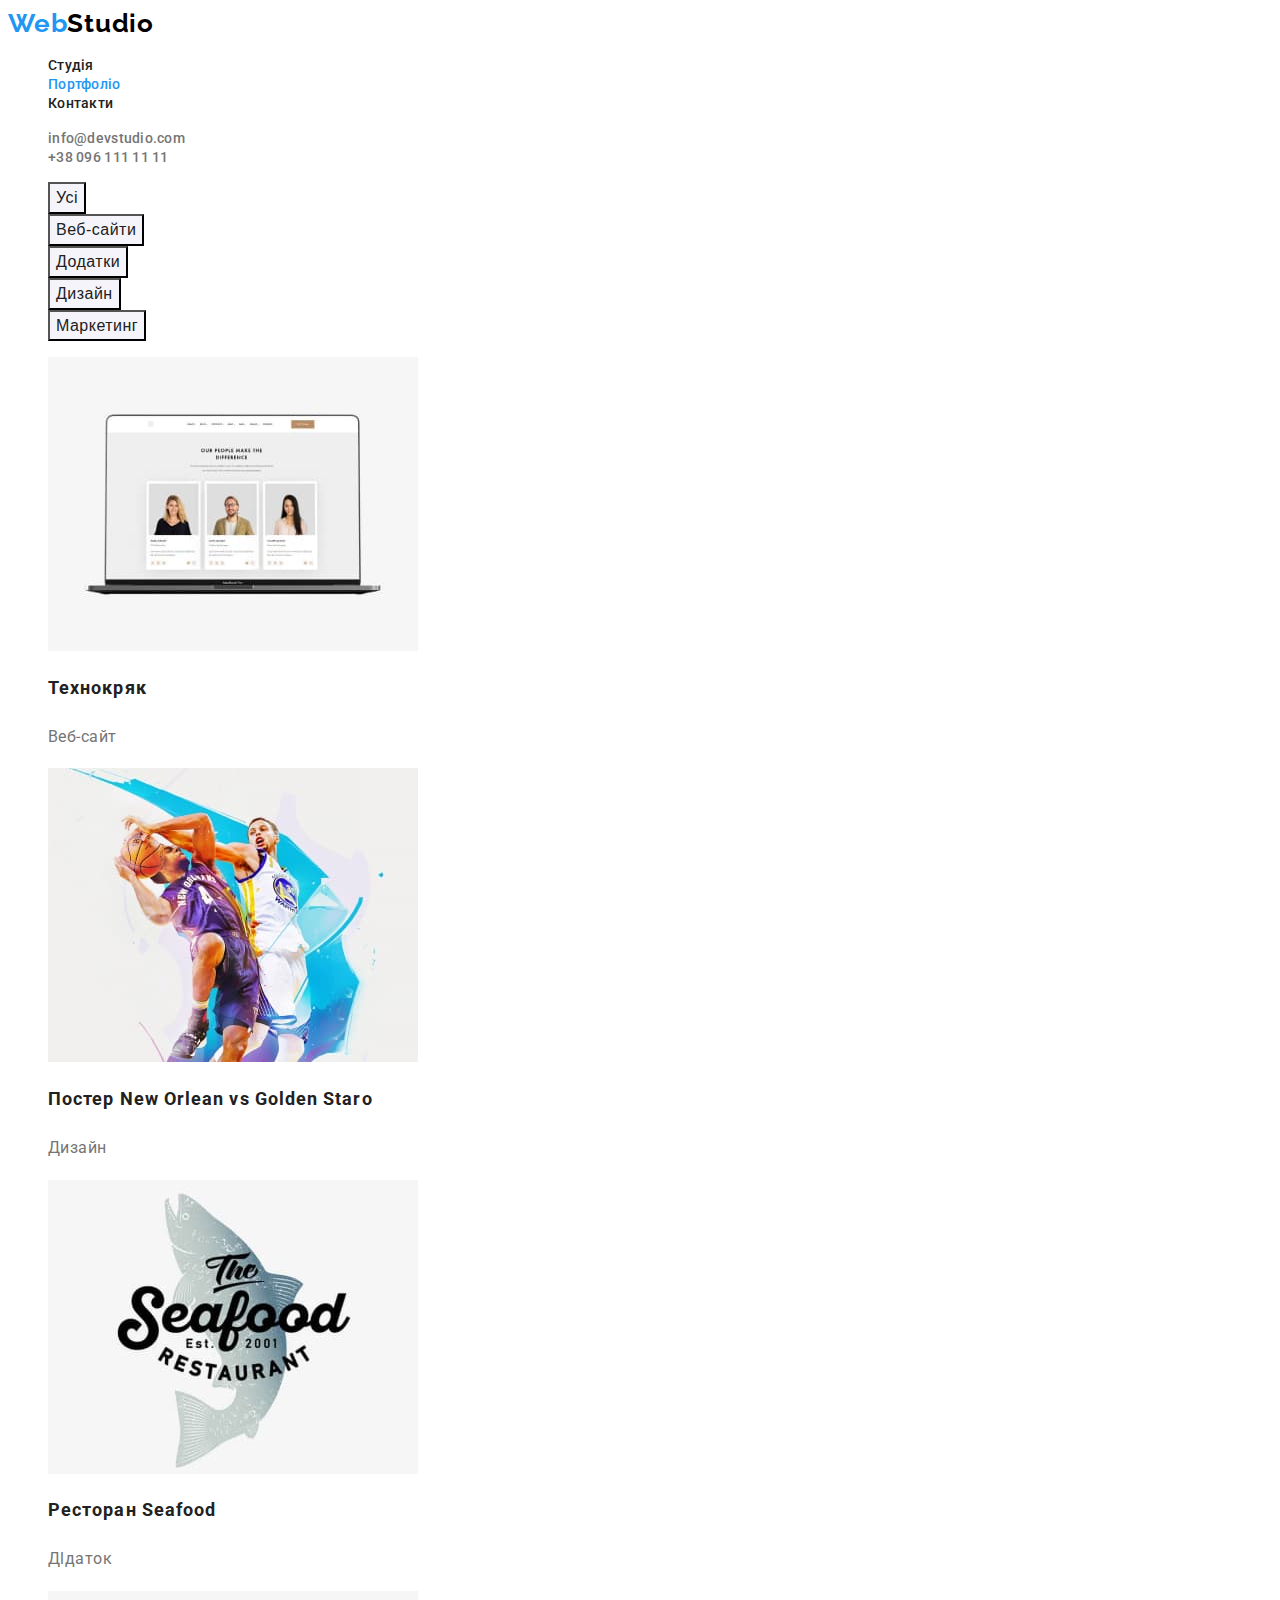
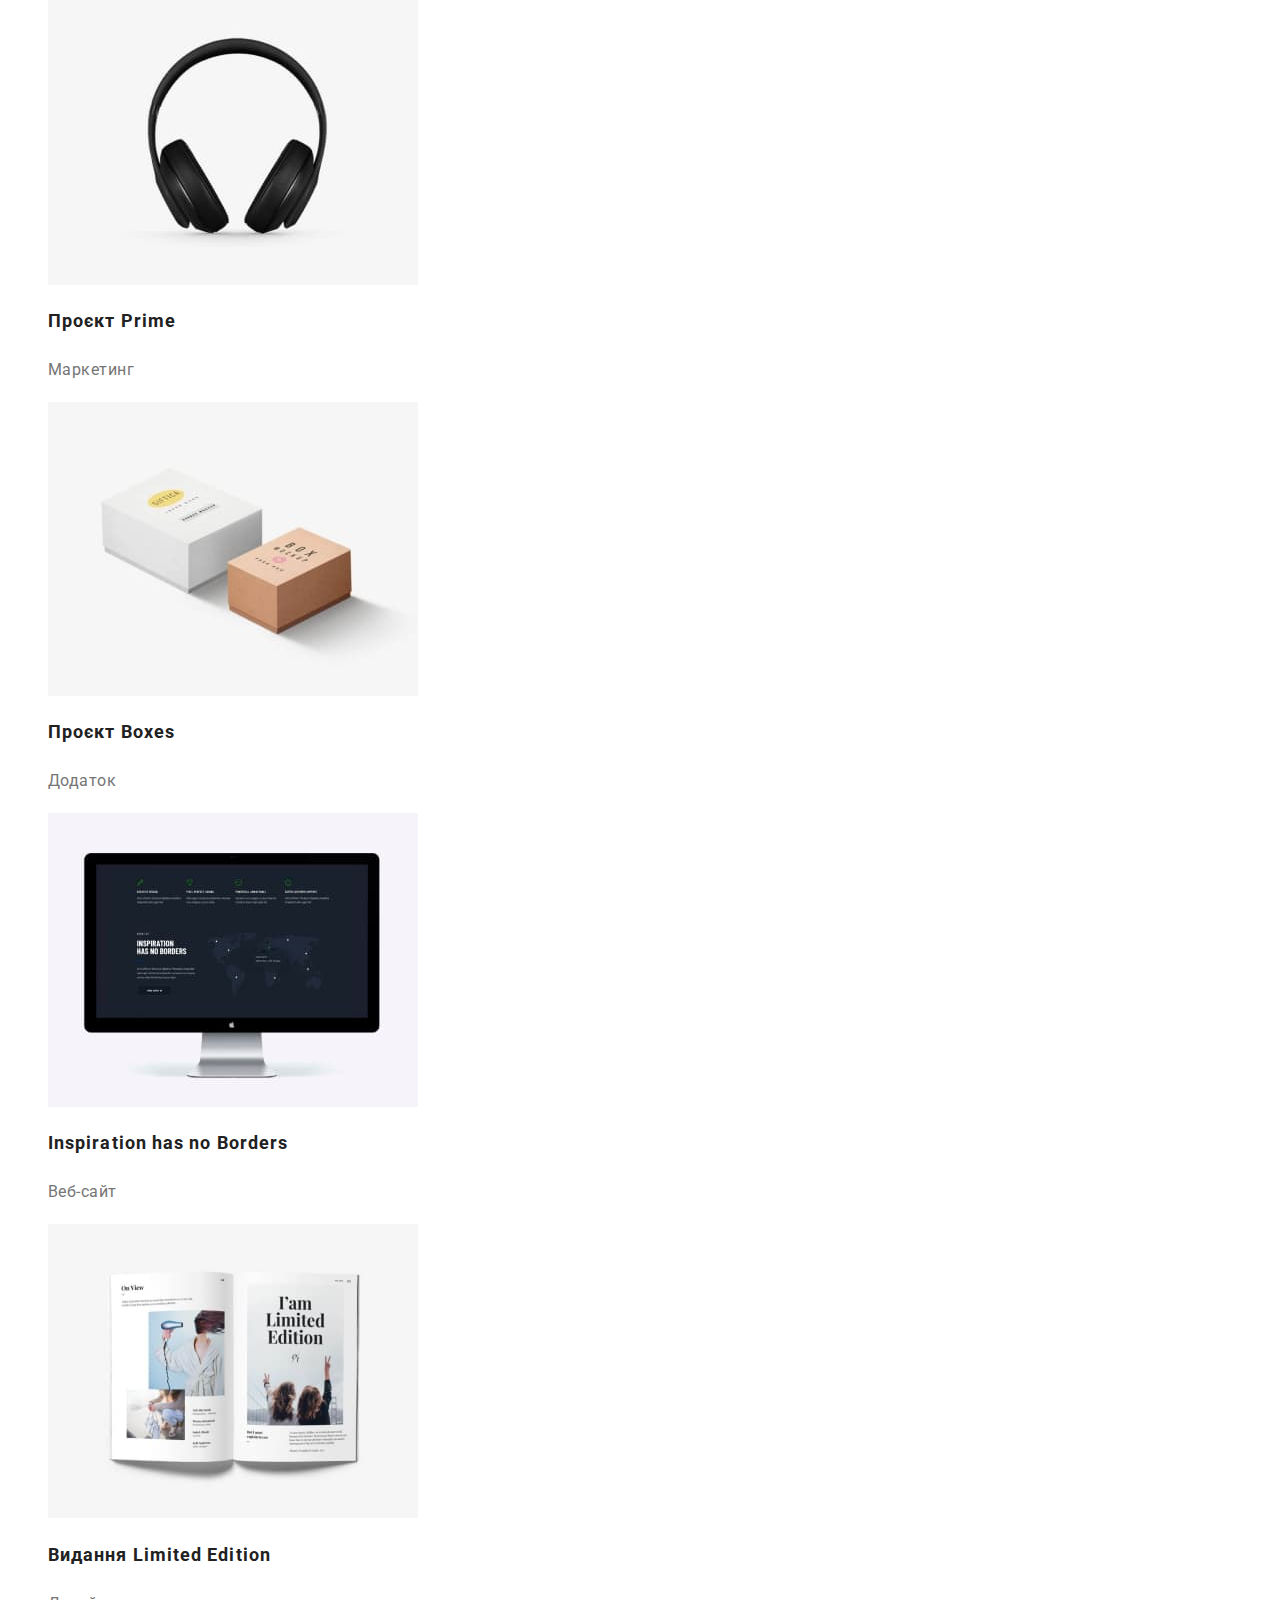
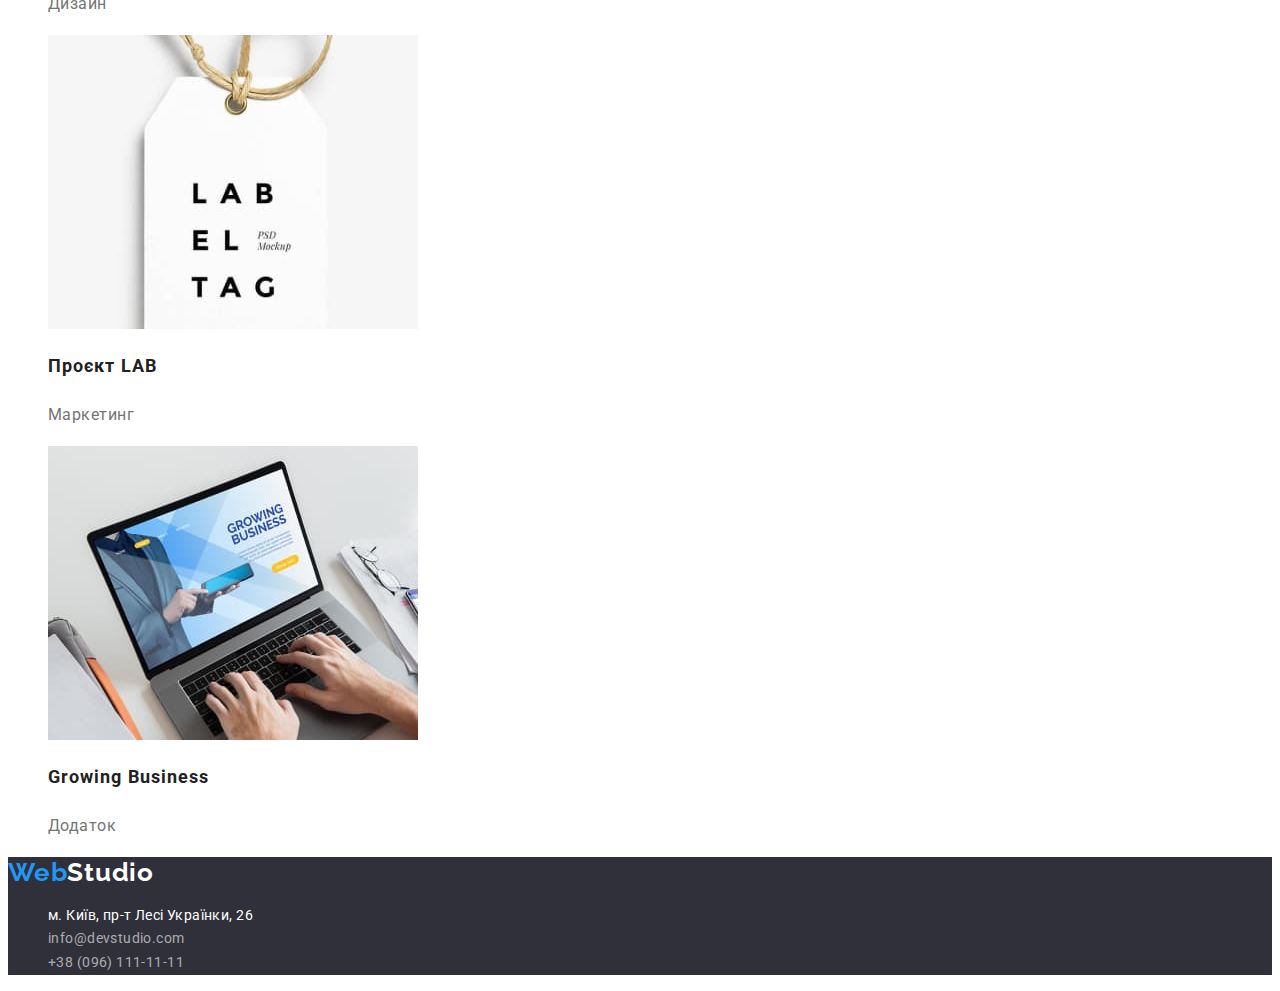
==== commit 822b5c7c: "01-10-2022-2" ====
--- a/portfolio.html
+++ b/portfolio.html
@@ -70,100 +70,98 @@
         <!-- Links to work -->
         <ul class="linkwork-list list">
           <li class="linkwork-item">
-            <a class="linkstowork-link" href="#"
+            <a class="linkwork-link" href="#"
               ><img
                 src="./images/imgportfolio1.jpg"
                 alt="Ноутбук"
                 width="370"
               />
-              <h2 class="linkstowork-title">Технокряк</h2>
-              <p class="linkstowork-text">Веб-сайт</p>
-            </a>
-          </li>
-          <li class="linkwork-item">
-            <a class="linkstowork-link" href="#"
+              <h2 class="linkwork-title">Технокряк</h2>
+              <p class="linkwork-text">Веб-сайт</p>
+            </a>
+          </li>
+          <li class="linkwork-item">
+            <a class="linkwork-link" href="#"
               ><img
                 src="./images/imgportfolio2.jpg"
                 alt="два хлопці грають в баскетбол"
                 width="370"
               />
-              <h2 class="linkstowork-title">
-                Постер New Orlean vs Golden Starо
-              </h2>
-              <p class="linkstowork-text">Дизайн</p>
-            </a>
-          </li>
-          <li class="linkwork-item">
-            <a class="linkstowork-link" href="#"
+              <h2 class="linkwork-title">Постер New Orlean vs Golden Starо</h2>
+              <p class="linkwork-text">Дизайн</p>
+            </a>
+          </li>
+          <li class="linkwork-item">
+            <a class="linkwork-link" href="#"
               ><img
                 src="./images/imgportfolio3.jpg"
                 alt="Логотип ресторану"
                 width="370"
               />
-              <h2 class="linkstowork-title">Ресторан Seafood</h2>
-              <p class="linkstowork-text">Дlдаток</p>
-            </a>
-          </li>
-          <li class="linkwork-item">
-            <a class="linkstowork-link" href="#"
+              <h2 class="linkwork-title">Ресторан Seafood</h2>
+              <p class="linkwork-text">Дlдаток</p>
+            </a>
+          </li>
+          <li class="linkwork-item">
+            <a class="linkwork-link" href="#"
               ><img
                 src="./images/imgportfolio4.jpg"
                 alt="Навушники"
                 width="370"
               />
-              <h2 class="linkstowork-title">Проєкт Prime</h2>
-              <p class="linkstowork-text">Маркетинг</p>
-            </a>
-          </li>
-          <li class="linkwork-item">
-            <a class="linkstowork-link" href="#"
+              <h2 class="linkwork-title">Проєкт Prime</h2>
+              <p class="linkwork-text">Маркетинг</p>
+            </a>
+          </li>
+          <li class="linkwork-item">
+            <a class="linkwork-link" href="#"
               ><img
                 src="./images/imgportfolio5.jpg"
                 alt="Дві коробки"
                 width="370"
               />
-              <h2 class="linkstowork-title">Проєкт Boxes</h2>
-              <p class="linkstowork-text">Додаток</p>
-            </a>
-          </li>
-          <li class="linkwork-item">
-            <a class="linkstowork-link" href="#"
+              <h2 class="linkwork-title">Проєкт Boxes</h2>
+              <p class="linkwork-text">Додаток</p>
+            </a>
+          </li>
+          <li class="linkwork-item">
+            <a class="linkwork-link" href="#"
               ><img
                 src="./images/imgportfolio6.jpg"
                 alt="Моноблок"
                 width="370"
               />
-              <h2 class="linkstowork-title">Inspiration has no Borders</h2>
-              <p class="linkstowork-text">Веб-сайт</p>
-            </a>
-          </li>
-          <li class="linkwork-item">
-            <a class="linkstowork-link" href="#"
+              <h2 class="linkwork-title">Inspiration has no Borders</h2>
+              <p class="linkwork-text">Веб-сайт</p>
+            </a>
+          </li>
+          <li class="linkwork-item">
+            <a class="linkwork-link" href="#"
               ><img src="./images/imgportfolio7.jpg" alt="Книга" width="370" />
-              <h2 class="linkstowork-title">Видання Limited Edition</h2>
-              <p class="linkstowork-text">Дизайн</p>
-            </a>
-          </li>
-          <li class="linkwork-item">
-            <a class="linkstowork-link" href="#"
+              <h2 class="linkwork-title">Видання Limited Edition</h2>
+              <p class="linkwork-text">Дизайн</p>
+            </a>
+          </li>
+          <li class="linkwork-item">
+            <a class="linkwork-link" href="#"
               ><img
                 src="./images/imgportfolio8.jpg"
                 alt="Бейдж з написом"
                 width="370"
               />
-              <h2 class="linkstowork-title">Проєкт LAB</h2>
-              <p class="linkstowork-text">Маркетинг</p>
-            </a>
-          </li>
-          <li class="linkwork-item">
-            <a class="linkstowork-link" href="#"
+              <h2 class="linkwork-title">Проєкт LAB</h2>
+              <p class="linkwork-text">Маркетинг</p>
+            </a>
+          </li>
+          <li class="linkwork-item">
+            <a class="linkwork-link" href="#"
               ><img
                 src="./images/imgportfolio9.jpg"
                 alt="Людина працює з ноутбуком"
                 width="370"
               />
-              <h2 class="linkstowork-title">Growing Business</h2>
-              <p class="linkstowork-text">Додаток</p>
+              <h2 class="linkwork-title">Growing Business</h2>
+              <p class="linkwork-text">Додаток</p>
             </a>
           </li>
         </ul>
--- a/css/styles.css
+++ b/css/styles.css
@@ -5,7 +5,7 @@
   --accent2-color: #ffffff;
   --header-background: #ffffff;
   --footer-background: #2f303a;
-  --body-background: #f5f5f5;
+  --body-background-color: #ffffff;
   --section4-background: #f5f4fa;
   --sectionhero-color: #ffffff;
   --section1-title-color: #ffffff;
@@ -30,6 +30,9 @@
 .link {
   text-decoration: none;
 }
+.linkwork-link {
+  text-decoration: none;
+}
 
 /*-----------------page-header----------------*/
 .header-navigation {
@@ -184,9 +187,9 @@
 }
 
 /*-----------------section-feature-----------*/
-.feature {
+/*.feature {
   background-color: var(--section3-background-color);
-}
+}*/
 .feature-title {
   font-weight: 700;
   font-size: 14px;
@@ -201,9 +204,9 @@
   letter-spacing: 0.03em;
 }
 /*-----------------section-activities--------*/
-.activities {
-  background: var(--section3-background-color);
-}
+/*.activities {
+  background: var(--body-background-color);
+}*/
 
 .activities-title {
   font-weight: 700;
@@ -214,9 +217,9 @@
   color: var(--title-text-color);
 }
 /*-----------------section-workers-----------*/
-.worker {
-  background: var(--section4-background);
-}
+/*.worker {
+  background: var(--section1-title-color)
+}*/
 .worker2-title {
   font-weight: 700;
   font-size: 36px;
@@ -258,14 +261,15 @@
   color: var(--header-background);
 }
 /*-----------------Links to work-------------*/
-.linkstowork-title {
+
+.linkwork-title {
   font-size: 18px;
   line-height: 2;
   letter-spacing: 0.06em;
   cursor: pointer;
   color: var(--title-text-color);
 }
-.linkstowork-text {
+.linkwork-text {
   font-size: 16px;
   line-height: 1.88;
   letter-spacing: 0.03em;
